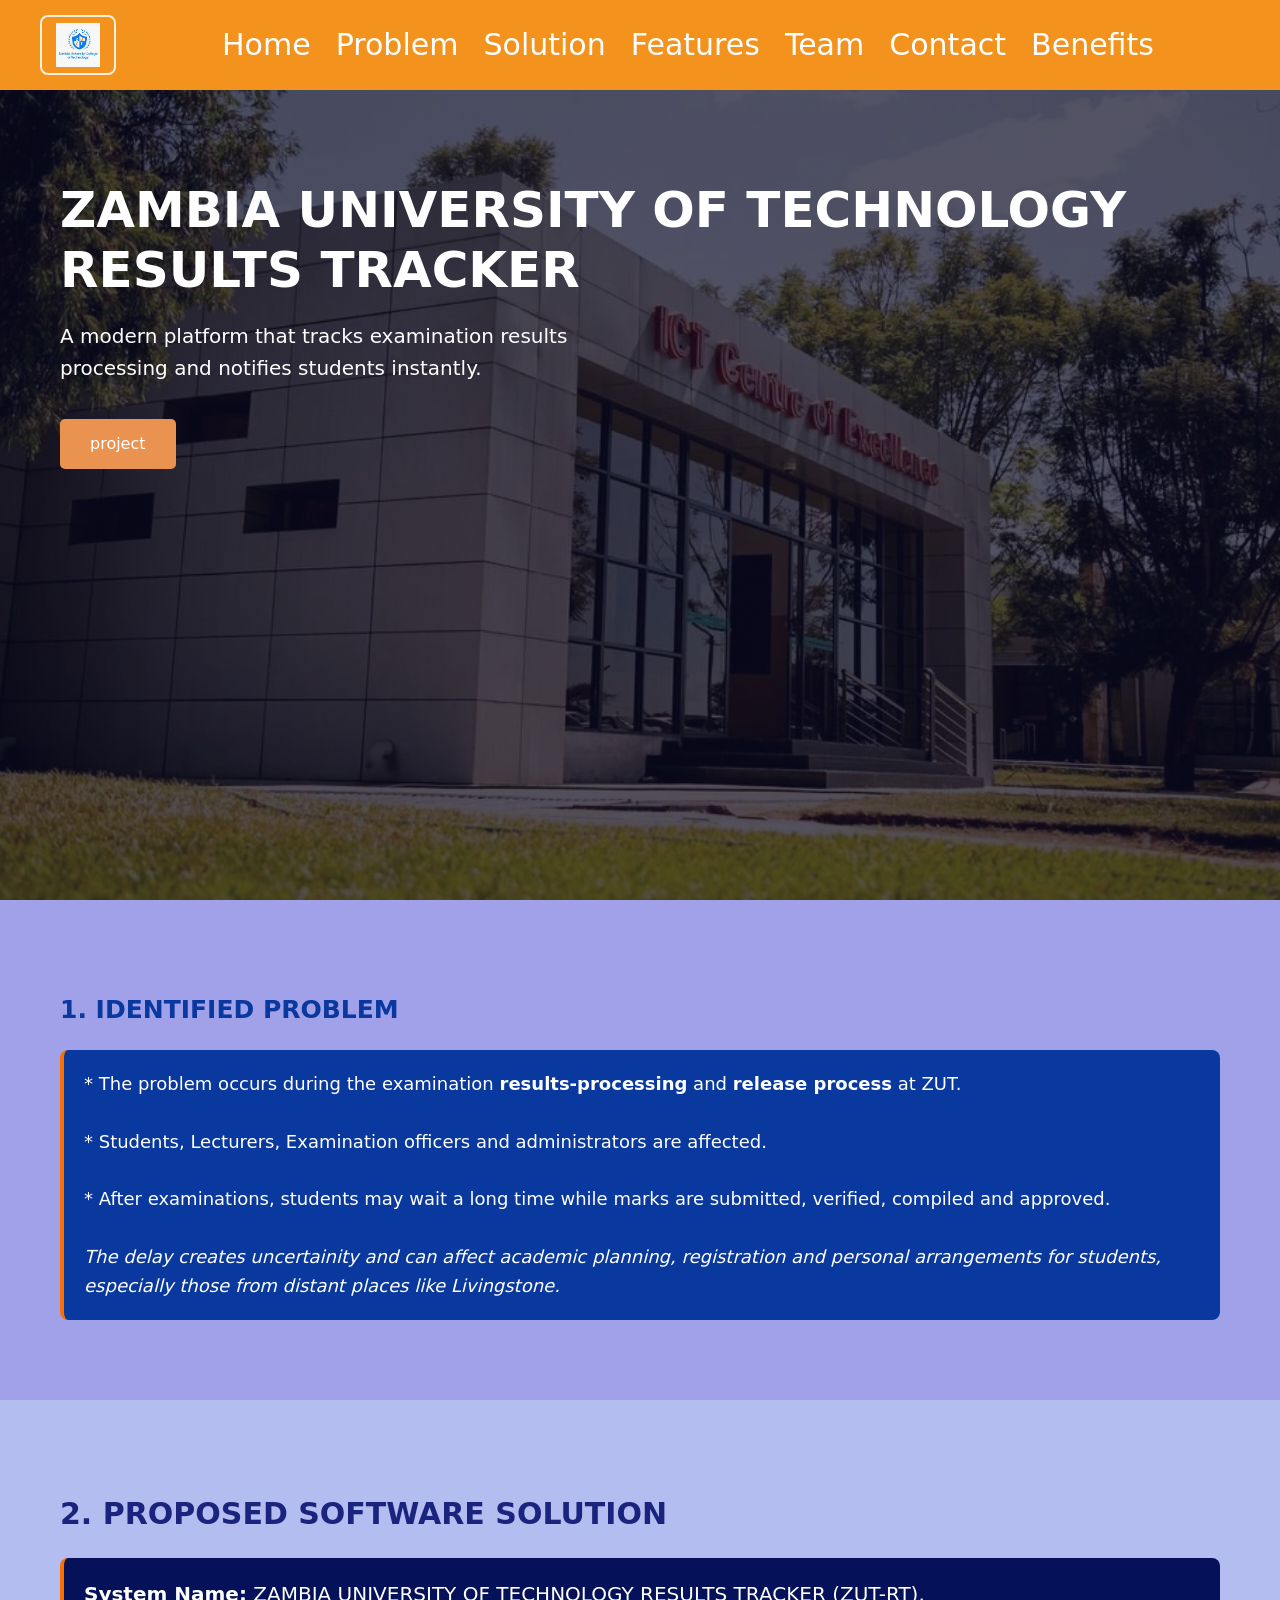
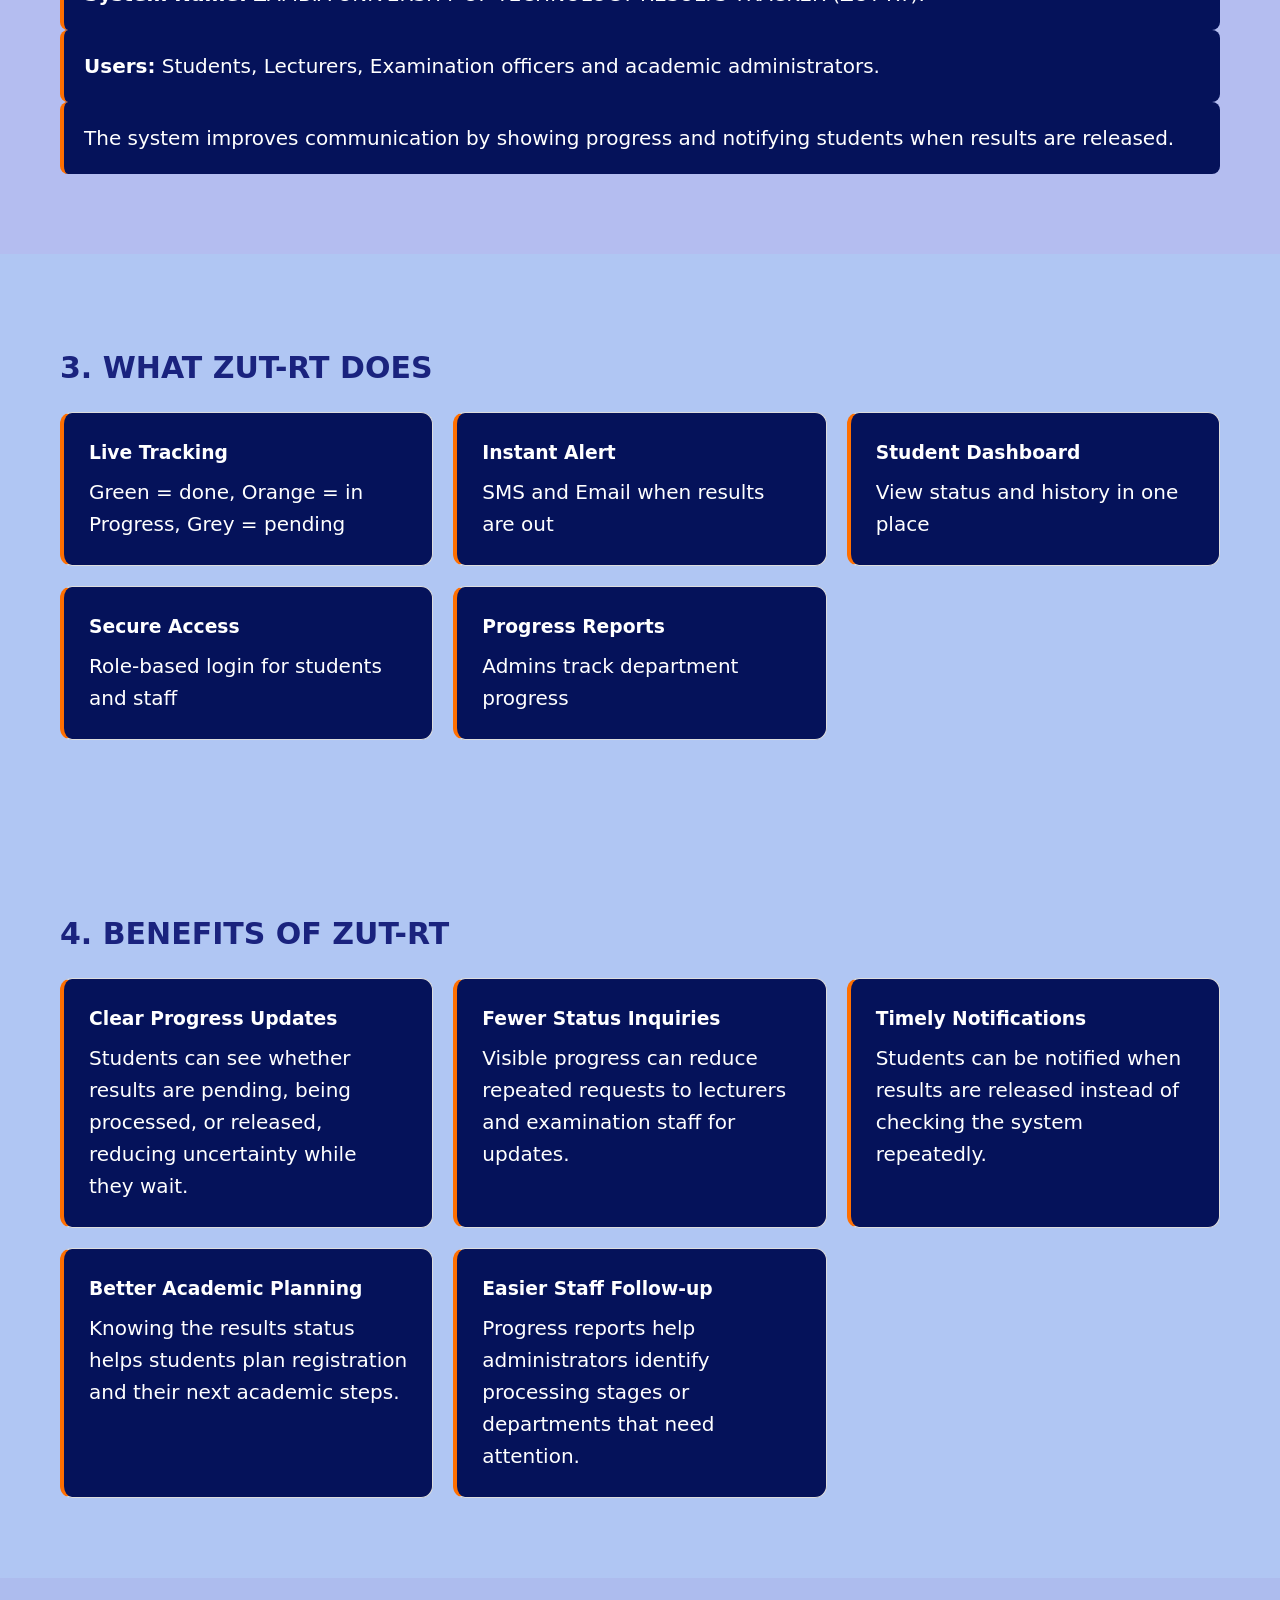
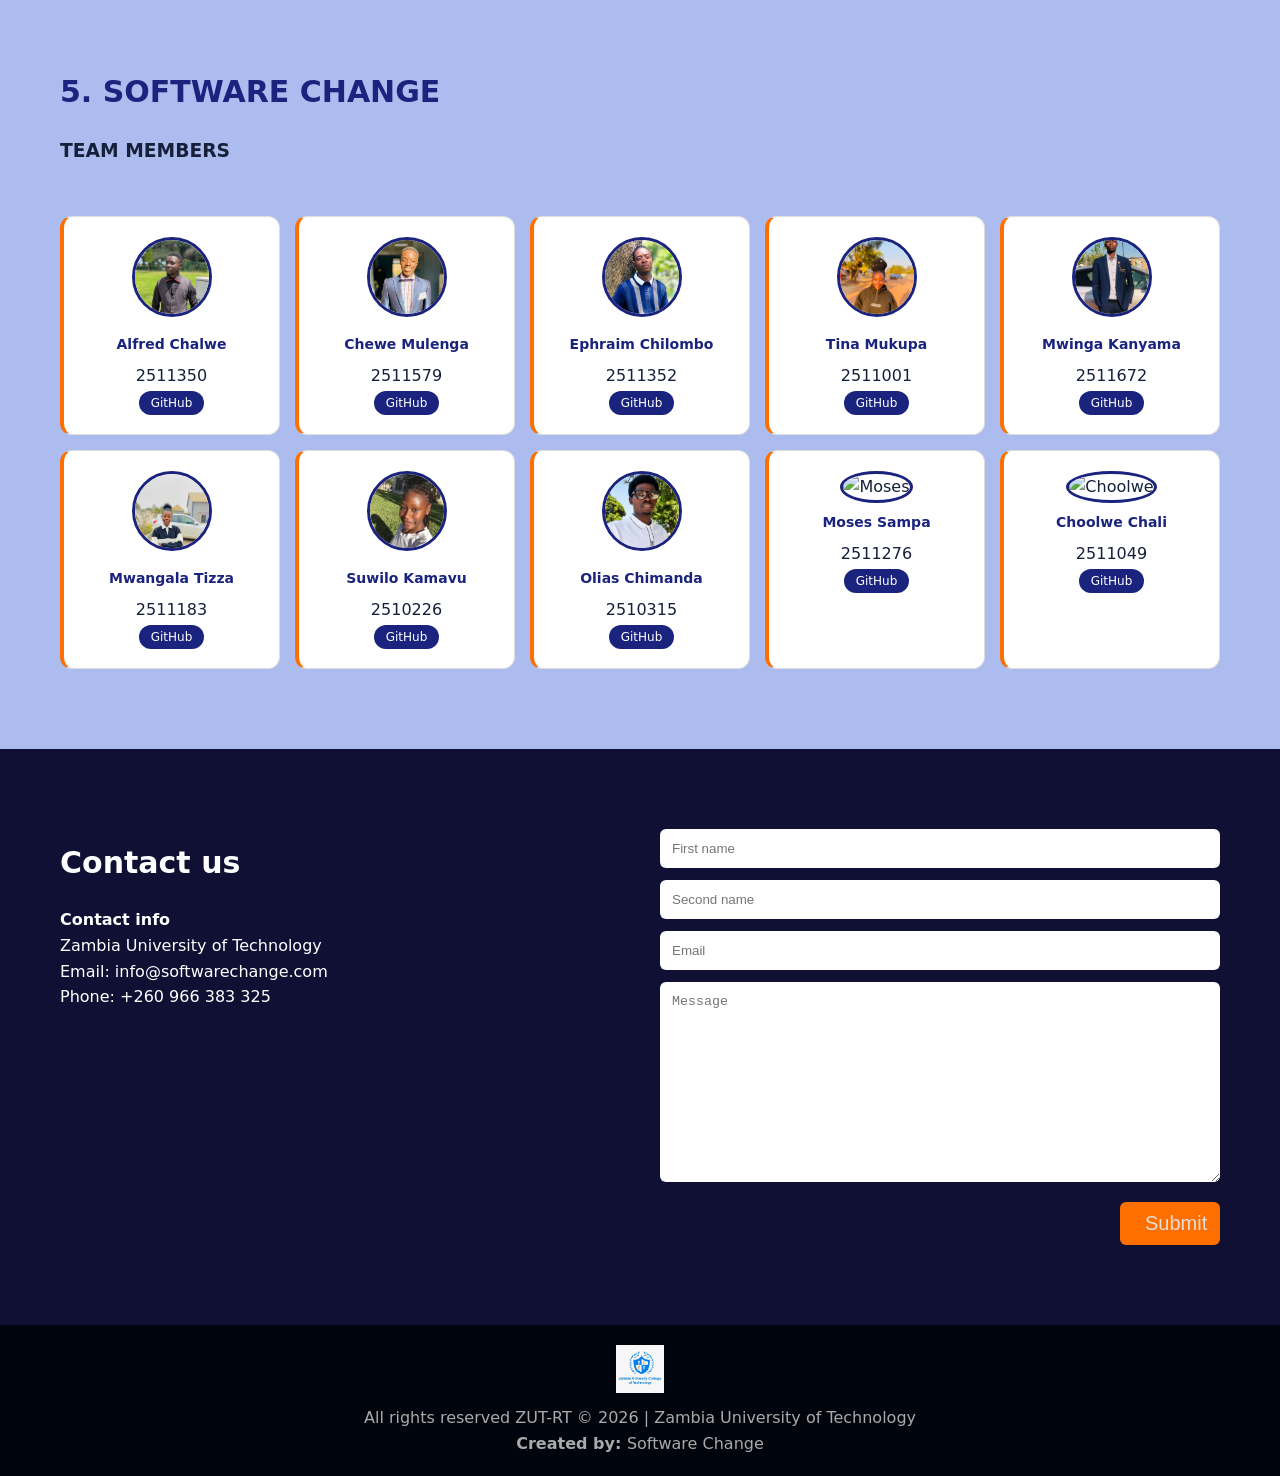
==== index.html @ f4c97a42 "Merge pull request #2 from cmulenga107-lgtm/main image issues" ====
<!DOCTYPE html>
<html lang="en">
<head>
  <meta charset="UTF-8">
  <meta name="viewport" content="width=device-width, initial-scale=1.0">
  <title>ZUT-RT ZAMBIA UNIVERSITY OF TECHNOLOGY</title>
  <link rel="stylesheet" href="style.css">
</head>
<body>

<nav>
  <div class="logo"><img src="images/logo.jpg" alt="Zambia University of Technology"></div>
  <div class="links">
    <a href="#home">Home</a>
    <a href="#problem">Problem</a>
    <a href="#solution">Solution</a>
    <a href="#features">Features</a>
    <a href="#team">Team</a>
    <a href="#contact">Contact</a>
    <a href="#benefits">Benefits</a>
  </div>
  <div></div>
</nav>

<!-- HEROZUT-RT 01 - Background picture -->
<section id="home">
  <div class="hero-content">
    <h1>ZAMBIA UNIVERSITY OF TECHNOLOGY<br>RESULTS TRACKER</h1>
    <p>A modern platform that tracks examination results processing and notifies students instantly.</p>
    <a href="#problem" class="enter-btn">project</a>
  </div>
</section>

<!-- PROBLEM IDENTIFIED -->
<section id="problem">
  <h2>1. IDENTIFIED PROBLEM</h2>
  <p>
    * The problem occurs during the examination <strong>results-processing</strong> and <strong>release process</strong> at ZUT.<br><br>
    * Students, Lecturers, Examination officers and administrators are affected.<br><br>
    * After examinations, students may wait a long time while marks are submitted, verified, compiled and approved.<br><br>
    <em>The delay creates uncertainity and can affect academic planning, registration and personal arrangements for students,
      especially those from distant places like Livingstone.</em>
  </p>
</section>

<!-- SOLUTION taken by MR EC -->
<section id="solution">
  <h2>2. PROPOSED SOFTWARE SOLUTION</h2>
  <p><strong>System Name:</strong> ZAMBIA UNIVERSITY OF TECHNOLOGY RESULTS TRACKER (ZUT-RT).</p>
  <p><strong>Users:</strong> Students, Lecturers, Examination officers and academic administrators.</p>
  <p>The system improves communication by showing progress and notifying students when results are released.</p>
</section>

<!-- FEATURES -->
<section id="features">
  <h2>3. WHAT ZUT-RT DOES</h2>
  <div class="features-grid">
    <div>
      <h3>Live Tracking</h3>
      <p>Green = done, Orange = in Progress, Grey = pending</p>
    </div>
    <div>
      <h3>Instant Alert</h3>
      <p>SMS and Email when results are out</p>
    </div>
    <div>
      <h3>Student Dashboard</h3>
      <p>View status and history in one place</p>
    </div>
    <div>
      <h3>Secure Access</h3>
      <p>Role-based login for students and staff</p>
    </div>
    <div>
      <h3>Progress Reports</h3>
      <p>Admins track department progress</p>
    </div>
  </div>
</section>

<!-- BENEFITS -->
<section id="benefits">
  <h2>4. BENEFITS OF ZUT-RT</h2>
  <div class="features-grid">
    <div>
      <h3>Clear Progress Updates</h3>
      <p>Students can see whether results are pending, being processed, or released, reducing uncertainty while they wait.</p>
    </div>
    <div>
      <h3>Fewer Status Inquiries</h3>
      <p>Visible progress can reduce repeated requests to lecturers and examination staff for updates.</p>
    </div>
    <div>
      <h3>Timely Notifications</h3>
      <p>Students can be notified when results are released instead of checking the system repeatedly.</p>
    </div>
    <div>
      <h3>Better Academic Planning</h3>
      <p>Knowing the results status helps students plan registration and their next academic steps.</p>
    </div>
    <div>
      <h3>Easier Staff Follow-up</h3>
      <p>Progress reports help administrators identify processing stages or departments that need attention.</p>
    </div>
  </div>
</section>

<!-- TEAM - 10 Members with photos + GitHub (SOFTWARE CHANGE Members)-->
<section id="team">
  <h2>5. SOFTWARE CHANGE</h2>
  <h3>TEAM MEMBERS</h3>
  <div class="team-grid">
    <div><img src="images/Engineer.jpg" alt="Alfred"><h3>Alfred Chalwe</h3><p>2511350</p><a href="https://github.com/" target="_blank">GitHub</a></div>
    <div><img src="images/chewe.jpeg" alt="Chewe"><h3>Chewe Mulenga</h3><p>2511579</p><a href="https://github.com/" target="_blank">GitHub</a></div>
    <div><img src="images/Ephraim.jpg" alt="Ephraim"><h3>Ephraim Chilombo</h3><p>2511352</p><a href="https://github.com/Ephraim123636" target="_blank">GitHub</a></div>
    <div><img src="images/tina.jpeg" alt="Tina"><h3>Tina Mukupa</h3><p>2511001</p><a href="https://github.com/" target="_blank">GitHub</a></div>
    <div><img src="images/kelvin.jpeg" alt="Mwinga"><h3>Mwinga Kanyama</h3><p>2511672</p><a href="https://github.com/" target="_blank">GitHub</a></div>
    <div><img src="images/mangala.jpeg" alt="Mwangala"><h3>Mwangala Tizza</h3><p>2511183</p><a href="https://github.com/" target="_blank">GitHub</a></div>
    <div><img src="images/suwilo.jpeg" alt="Suwilo"><h3>Suwilo Kamavu</h3><p>2510226</p><a href="https://github.com/" target="_blank">GitHub</a></div>
    <div><img src="images/olias.jpeg" alt="Olias"><h3>Olias Chimanda</h3><p>2510315</p><a href="https://github.com/" target="_blank">GitHub</a></div>
    <div><img src="images/moses.jpg" alt="Moses"><h3>Moses Sampa</h3><p>2511276</p><a href="https://github.com/" target="_blank">GitHub</a></div>
    <div><img src="images/choolwe.jpg" alt="Choolwe"><h3>Choolwe Chali</h3><p>2511049</p><a href="https://github.com/" target="_blank">GitHub</a></div>
  </div>
</section>

<!-- CONTACT SECTION - as per your drawing -->
<section id="contact">
  <div class="contact-left">
    <h2>Contact us</h2>
    <p><strong>Contact info</strong><br>Zambia University of Technology<br>Email: info@softwarechange.com<br>Phone: +260 966 383 325</p>
  </div>
  <div class="contact-right">
    <form>
      <input type="text" placeholder="First name">
      <input type="text" placeholder="Second name">
      <input type="email" placeholder="Email">
      <textarea placeholder="Message"></textarea>
      <button type="submit">Submit</button>
    </form>
  </div>
</section>
<footer>
  <img class="footer-logo" src="images/logo.jpg" alt="Zambia University of Technology">
  <p>All rights reserved ZUT-RT © 2026 | Zambia University of Technology</p>
  <p><strong>Created by: </strong>Software Change</p>
</footer>
</body>
</html>
---- style.css ----
* { margin:0; 
    padding:0; 
    box-sizing:border-box; 
}
body { 
    font-family: Segoe UI, Arial, sans-serif;

}
section { 
    width:100%; 
    display:block; 
    padding:80px 60px; 
}
html { 
    scroll-behavior:smooth; 
}

nav {
  position:fixed; 
  top:0;
  left:0; 
  width:100%;
  background:rgb(243, 147, 29);
  color:white;
  display:flex; 
  justify-content:space-between; 
  align-items:center;
  padding:15px 40px; 
  z-index:1000;
}
nav:hover { 
    background:rgb(233, 132, 8); 
    color:rgb(252, 234, 234);
}
.logo {
    display:flex;
    align-items:center;
}
.logo img {
    display:block;
    width:auto;
    height:44px;
    max-width:160px;
    object-fit:contain;
}
.links a { 
    color:white; 
    text-decoration:none; 
    margin-left:20px; 
    font-size:30px; 
}

.links a:hover { 
    color:rgb(119, 0, 255);
     transform:translateY(-5px);
     box-shadow:5px 6px 24px white;
 }

/* HERO with background */
#home {
  background: linear-gradient(rgba(10,10,35,0.7), rgba(10,10,35,0.7)), url('hero.webp');
  background-size:cover; 
  background-position:center;
  color:rgb(255, 254, 254); 
  min-height:100vh;
   padding-top:180px;
}

.hero-content h1 { 
    font-size:50px; 
    line-height:1.2; 
}
.hero-content p { 
    margin:20px 0;
     max-width:600px; 
     font-size:20px; }
.enter-btn {
  display:inline-block; 
  background:#ff6f00; 
  color:white;
  padding:12px 30px; 
  border-radius:5px; 
  text-decoration:none; 
  margin-top:15px;
    transition:background-color .2s ease, transform .2s ease, box-shadow .2s ease;
    cursor:pointer;
}
.enter-btn:hover {
    background:#051ad6;
    transform:translateY(-2px);
    box-shadow:10px 6px 14px rgba(245, 242, 242, 0.25);
}
.enter-btn:focus-visible {
    background:#e65f00;
    transform:translateY(-2px);
    box-shadow:0 6px 14px rgba(0,0,0,.25);
}

#problem { 
    background:rgb(161, 161, 233);
 }
 h5 { color:#ff6f00; 
    letter-spacing:2px; 
}
h2 {
     color:#1a237e; 
     font-size:30px; 
     margin:10px 0 20px 0;
 }
#problem p { 
    background:#09389e; 
    border-left:4px solid #ff6f00;
     padding:20px; 
     border-radius:8px;
     color:white;
     font-size:30px;
 }
#problem p:hover { 
    background:#3004f3; 
    color:white;
 }

#solution {
     background:#b4bdf0;
 }
#solution:hover { 
    background:#a1a8f3; 
    color:rgb(10, 0, 0);
 }
 #solution p { 
    background:#05125a; 
    border-left:4px solid #ff6f00; 
    padding:20px; 
    border-radius:8px; 
    color:white;
     font-size:20px;
 }
#features { 
    background:rgb(176, 198, 243); 
}
#benefits {
    background:rgb(176, 198, 243);
    
}
.features-grid { 
    display:grid; 
    grid-template-columns:repeat(3,1fr); 
    gap:20px; 
    margin-top:20px;
    
 }
.features-grid div { 
    background:#05125a; 
    border:1px solid #ddd; 
    padding:25px; 
    border-radius:12px;
      border-left:4px solid #ff6f00;
}
.features-grid h3 {
     color:white;
      margin-bottom:8px;
 }
.features-grid div p{
    color: white;
    font-size:20px;
}
.features-grid div:hover { 
    background:#1a237e; 
    color:white;
 }
#team { 
    background:#adbcee; 
}
.team-grid { 
    display:grid;
     grid-template-columns:repeat(5,1fr); 
     gap:15px; 
     margin-top:50px; 
     
}
.team-grid div { 
    background:white; 
    padding:20px; 
    border-radius:12px; 
    text-align:center; 
    border:1px solid #ddd;
      border-left:4px solid #ff6f00;
 }
.team-grid img { 
    width:80px; 
    height:80px;
     border-radius:50%; 
     object-fit:cover; 
     border:3px solid #1a237e; 
}
.team-grid h3 { 
    font-size:14px; 
    margin:8px 0; 
    color:#1a237e;
 }
.team-grid a { 
    background:#1a237e; 
    color:white; 
    padding:5px 12px; 
    border-radius:20px; 
    text-decoration:none; 
    font-size:12px; 
}
.team-grid div:hover { 
    background:#bd5b10; 
    color:rgb(10, 1, 48);
    scroll-behavior: smooth;
}
.team-grid img:hover { 
    transform:scale(1.1); 
    transition:transform .3s ease; 
}

/* CONTACT - First name Second name Email Message Send */
#contact { 
    background:#101035; 
    color:white; 
    display:grid; 
    grid-template-columns:1fr 1fr; 
    gap:40px; 
}
#contact:hover { 
    background:#02072c; 
    color:white; 
}
#contact h2 { 
    color:white; 
}
.contact-right input, .contact-right textarea {
  width:100%; 
  padding:12px; 
  margin-bottom:12px; 
  border-radius:6px; 
  border:none;
}
.contact-right input:hover { 
    background:#b1b5f0; 
    color:white; 
}
.contact-right textarea {
     height:200px; 
}
.contact-right textarea:hover { 
    background:#b1b5f0; 
    color:white; 
}
.contact-right button {
     background:#ff6f00; 
     color:rgb(228, 223, 218); 
     padding:10px 25px; 
     border:none; 
     border-radius:6px; 
     cursor:pointer; 
     width:100px; 
     float:right; 
     font-size:20px;
}
.contact-right button:hover { 
    background:#0c2de9; 
    color:white; 
}

footer { 
    background:#00040c; 
    color:#aaa; 
    text-align:center; 
    padding:20px; }
footer .footer-logo {
    display:block;
    width:48px;
    height:48px;
    object-fit:contain;
    margin:0 auto 12px;
}

@media(max-width:768px){
  section {
     padding:60px 20px; 
    }
  .features-grid, .team-grid, #contact { 
    grid-template-columns:1fr;
 }
  nav { 
        flex-direction:column;
        align-items:flex-start;
        gap:8px;
        padding:12px 20px;
    }
    .links {
        display:flex;
        flex-wrap:wrap;
        gap:8px 16px;
    }
    .links a {
        margin-left:0;
    }
    .hero-content h1 {
        font-size:32px;
    }
}

* { margin:0; 
    padding:0; 
    box-sizing:border-box; 
}

body { 
    font-family: Segoe UI, Arial, sans-serif;

}

section { 
    width:100%; 
    display:block; 
    padding:80px 60px; 
}

html { 
    scroll-behavior:smooth; 
}

nav {
  position:fixed; 
  top:0;
  left:0; 
  width:100%;

  color:white;
  display:flex; 
  justify-content:space-between; 
  align-items:center;
  padding:15px 40px; 
  z-index:1000;
}

nav:hover { 
    color:rgb(252, 234, 234);
}

.logo {
    display:flex;
    align-items:center;
}

.logo img {
    display:block;
    width:auto;
    height:44px;
    max-width:160px;
    object-fit:contain;
}

.links a { 
    color:white; 
    text-decoration:none; 
    margin-left:20px; 
    font-size:30px; 
}

.links a:hover { 
    color:rgb(231, 225, 238);
     transform:translateY(-5px);
     box-shadow:5px 6px 24px white;
 }

/* HERO with background */
#home {
  background: linear-gradient(rgba(10,10,35,0.7), rgba(10,10,35,0.7)), url('images/hero.webp');
  background-size:cover; 
  background-position:center;
  color:rgb(255, 254, 254); 
  min-height:100vh;
   padding-top:180px;
}

.hero-content h1 { 
    font-size:50px; 
    line-height:1.2; 
}
.hero-content p { 
    margin:20px 0;
     max-width:600px; 
     font-size:20px; }
.enter-btn {
  display:inline-block; 
  background:#ea9350; 
  color:white;
  padding:12px 30px; 
  border-radius:5px; 
  text-decoration:none; 
  margin-top:15px;
    transition:background-color .2s ease, transform .2s ease, box-shadow .2s ease;
    cursor:pointer;
}
.enter-btn:hover {
    background:#e6883c;
    transform:translateY(-2px);
    box-shadow:10px 6px 14px rgba(245, 242, 242, 0.25);
}
.enter-btn:focus-visible {
    background:#e65f00;
    transform:translateY(-2px);
    box-shadow:0 6px 14px rgba(0,0,0,.25);
}

 h5 { color: #ff6f00; 
    letter-spacing:2px; 
}
h2 {
     color:#1a237e; 
     font-size:30px; 
     margin:10px 0 20px 0;
 }

 #problem { 
    background: rgb(161, 161, 233);
 }

#problem p { 
    background:#09389e; 
    border-left:4px solid #ff6f00;
     padding:20px; 
     border-radius:8px;
     color:white;
     font-size:18px;
 }

 #problem h2 {
    font-size:25px;
    color: #09389e;
 }

#solution {
     background:#b4bdf0;
 }
#solution:hover { 
    background:#a1a8f3; 
    color:rgb(10, 0, 0);
 }
 #solution p { 
    background:#05125a; 
    border-left:4px solid #ff6f00; 
    padding:20px; 
    border-radius:8px; 
    color:white;
     font-size:20px;
 }
:root {
  --blue: #1d3f9e;
  --blue-dark: #142c73;
  --ink: #16203a;
  --muted: #55617a;
  --line: #dde3ef;
  --bg: #f4f6fb;
  --card: #ffffff;
  --done: #1f9d5b;
  --progress: #e8871e;
  --pending: #8a94a6;
  --radius: 16px;
}

* { box-sizing: border-box; margin: 0; padding: 0; }
html { scroll-behavior: smooth; }

body {
  font-family: "Plus Jakarta Sans", system-ui, -apple-system, "Segoe UI", sans-serif;
  color: var(--ink);
  background: var(--bg);
  line-height: 1.6;
}

/* Navigation */
.nav {
  position: sticky;
  top: 0;
  z-index: 10;
  background: var(--blue);
  color: #fff;
}
.nav-inner {
  max-width: 1100px;
  margin: 0 auto;
  padding: 0 24px;
  display: flex;
  align-items: center;
  justify-content: space-between;
  height: 64px;
}
.logo {
  font-weight: 800;
  font-size: 1.15rem;
  letter-spacing: .02em;
  color: #fff;
  text-decoration: none;
  padding: 6px 14px;
  border: 2px solid rgba(255,255,255,.85);
  border-radius: 8px;
}
.nav ul { display: flex; gap: 6px; list-style: none; }
.nav a.link {
  color: rgba(255,255,255,.85);
  text-decoration: none;
  font-size: .95rem;
  font-weight: 500;
  padding: 8px 14px;
  border-radius: 8px;
}
.nav a.link:hover { background: rgba(255,255,255,.12); color: #fff; }
.nav a.active { background: #fff; color: var(--blue); font-weight: 600; }
a:focus-visible { outline: 3px solid #ffb95e; outline-offset: 2px; }

/* Section */
.features { max-width: 1100px; margin: 0 auto; padding: 88px 24px 104px; }
.features h2 {
  font-size: clamp(2rem, 4vw, 2.75rem);
  font-weight: 800;
  line-height: 1.15;
  letter-spacing: -.02em;
  color: var(--blue-dark);
  max-width: 16ch;
}
.features .lead {
  margin-top: 16px;
  max-width: 52ch;
  color: var(--muted);
  font-size: 1.05rem;
}

.grid {
  margin-top: 48px;
  display: grid;
  gap: 20px;
  grid-template-columns: repeat(3, 1fr);
}
.card {
  background: var(--card);
  border: 1px solid var(--line);
  border-radius: var(--radius);
  padding: 28px;
}
.icon {
  width: 44px;
  height: 44px;
  border-radius: 12px;
  background: #e8eefc;
  color: var(--blue);
  display: grid;
  place-items: center;
  margin-bottom: 18px;
}
.icon svg { width: 22px; height: 22px; }
.card h3 { font-size: 1.15rem; font-weight: 700; margin-bottom: 6px; }
.card p { color: var(--muted); font-size: .98rem; }

/* Featured card */
.card.feature-main {
  grid-column: span 2;
  background: var(--blue-dark);
  border-color: var(--blue-dark);
  color: #fff;
  display: grid;
  grid-template-columns: 1fr 1fr;
  gap: 28px;
  align-items: center;
}
.feature-main .icon { background: rgba(255,255,255,.14); color: #fff; }
.feature-main p { color: rgba(255,255,255,.78); }

.status-list { display: grid; gap: 10px; }
.status {
  display: flex;
  align-items: center;
  gap: 12px;
  background: rgba(255,255,255,.09);
  border-radius: 12px;
  padding: 12px 14px;
  font-weight: 600;
  font-size: .95rem;
}
.dot { width: 12px; height: 12px; border-radius: 50%; flex: none; }
.status small { margin-left: auto; font-weight: 500; opacity: .75; }
.done .dot { background: var(--done); box-shadow: 0 0 0 4px rgba(31,157,91,.28); }
.progress .dot { background: var(--progress); box-shadow: 0 0 0 4px rgba(232,135,30,.28); }
.pending .dot { background: var(--pending); box-shadow: 0 0 0 4px rgba(138,148,166,.28); }

/* Responsive */
@media (max-width: 900px) {
  .grid { grid-template-columns: repeat(2, 1fr); }
  .card.feature-main { grid-column: span 2; }
}
@media (max-width: 640px) {
  .nav ul { display: none; }
  .features { padding: 56px 20px 72px; }
  .grid { grid-template-columns: 1fr; }
  .card.feature-main { grid-column: auto; grid-template-columns: 1fr; }
}
#team { 
    background:#adbcee; 
}
.team-grid { 
    display:grid;
     grid-template-columns:repeat(5,1fr); 
     gap:15px; 
     margin-top:50px; 
     
}
.team-grid div { 
    background:white; 
    padding:20px; 
    border-radius:12px; 
    text-align:center; 
    border:1px solid #ddd;
      border-left:4px solid #ff6f00;
 }
.team-grid img { 
    width:80px; 
    height:80px;
     border-radius:50%; 
     object-fit:cover; 
     border:3px solid #1a237e; 
}
.team-grid h3 { 
    font-size:14px; 
    margin:8px 0; 
    color:#1a237e;
 }
.team-grid a { 
    background:#1a237e; 
    color:white; 
    padding:5px 12px; 
    border-radius:20px; 
    text-decoration:none; 
    font-size:12px; 
}
.team-grid div:hover { 
    background:#bd5b10; 
    color:rgb(10, 1, 48);
    scroll-behavior: smooth;
}
.team-grid img:hover { 
    transform:scale(1.1); 
    transition:transform .3s ease; 
}

/* CONTACT - First name Second name Email Message Send */
#contact { 
    background:#101035; 
    color:white; 
    display:grid; 
    grid-template-columns:1fr 1fr; 
    gap:40px; 
}
#contact:hover { 
    background:#02072c; 
    color:white; 
}
#contact h2 { 
    color:white; 
}
.contact-right input, .contact-right textarea {
  width:100%; 
  padding:12px; 
  margin-bottom:12px; 
  border-radius:6px; 
  border:none;
}
.contact-right input:hover { 
    background:#b1b5f0; 
    color:white; 
}
.contact-right textarea {
     height:200px; 
}
.contact-right textarea:hover { 
    background:#b1b5f0; 
    color:white; 
}
.contact-right button {
     background:#ff6f00; 
     color:rgb(228, 223, 218); 
     padding:10px 25px; 
     border:none; 
     border-radius:6px; 
     cursor:pointer; 
     width:100px; 
     float:right; 
     font-size:20px;
}
.contact-right button:hover { 
    background:#0c2de9; 
    color:white; 
}

footer { 
    background:#00040c; 
    color:#aaa; 
    text-align:center; 
    padding:20px; }
footer .footer-logo {
    display:block;
    width:48px;
    height:48px;
    object-fit:contain;
    margin:0 auto 12px;
}

@media(max-width:768px){
  section {
     padding:60px 20px; 
    }
  .features-grid, .team-grid, #contact { 
    grid-template-columns:1fr;
 }
  nav { 
        flex-direction:column;
        align-items:flex-start;
        gap:8px;
        padding:12px 20px;
    }
    .links {
        display:flex;
        flex-wrap:wrap;
        gap:8px 16px;
    }
    .links a {
        margin-left:0;
    }
    .hero-content h1 {
        font-size:32px;
    }
}
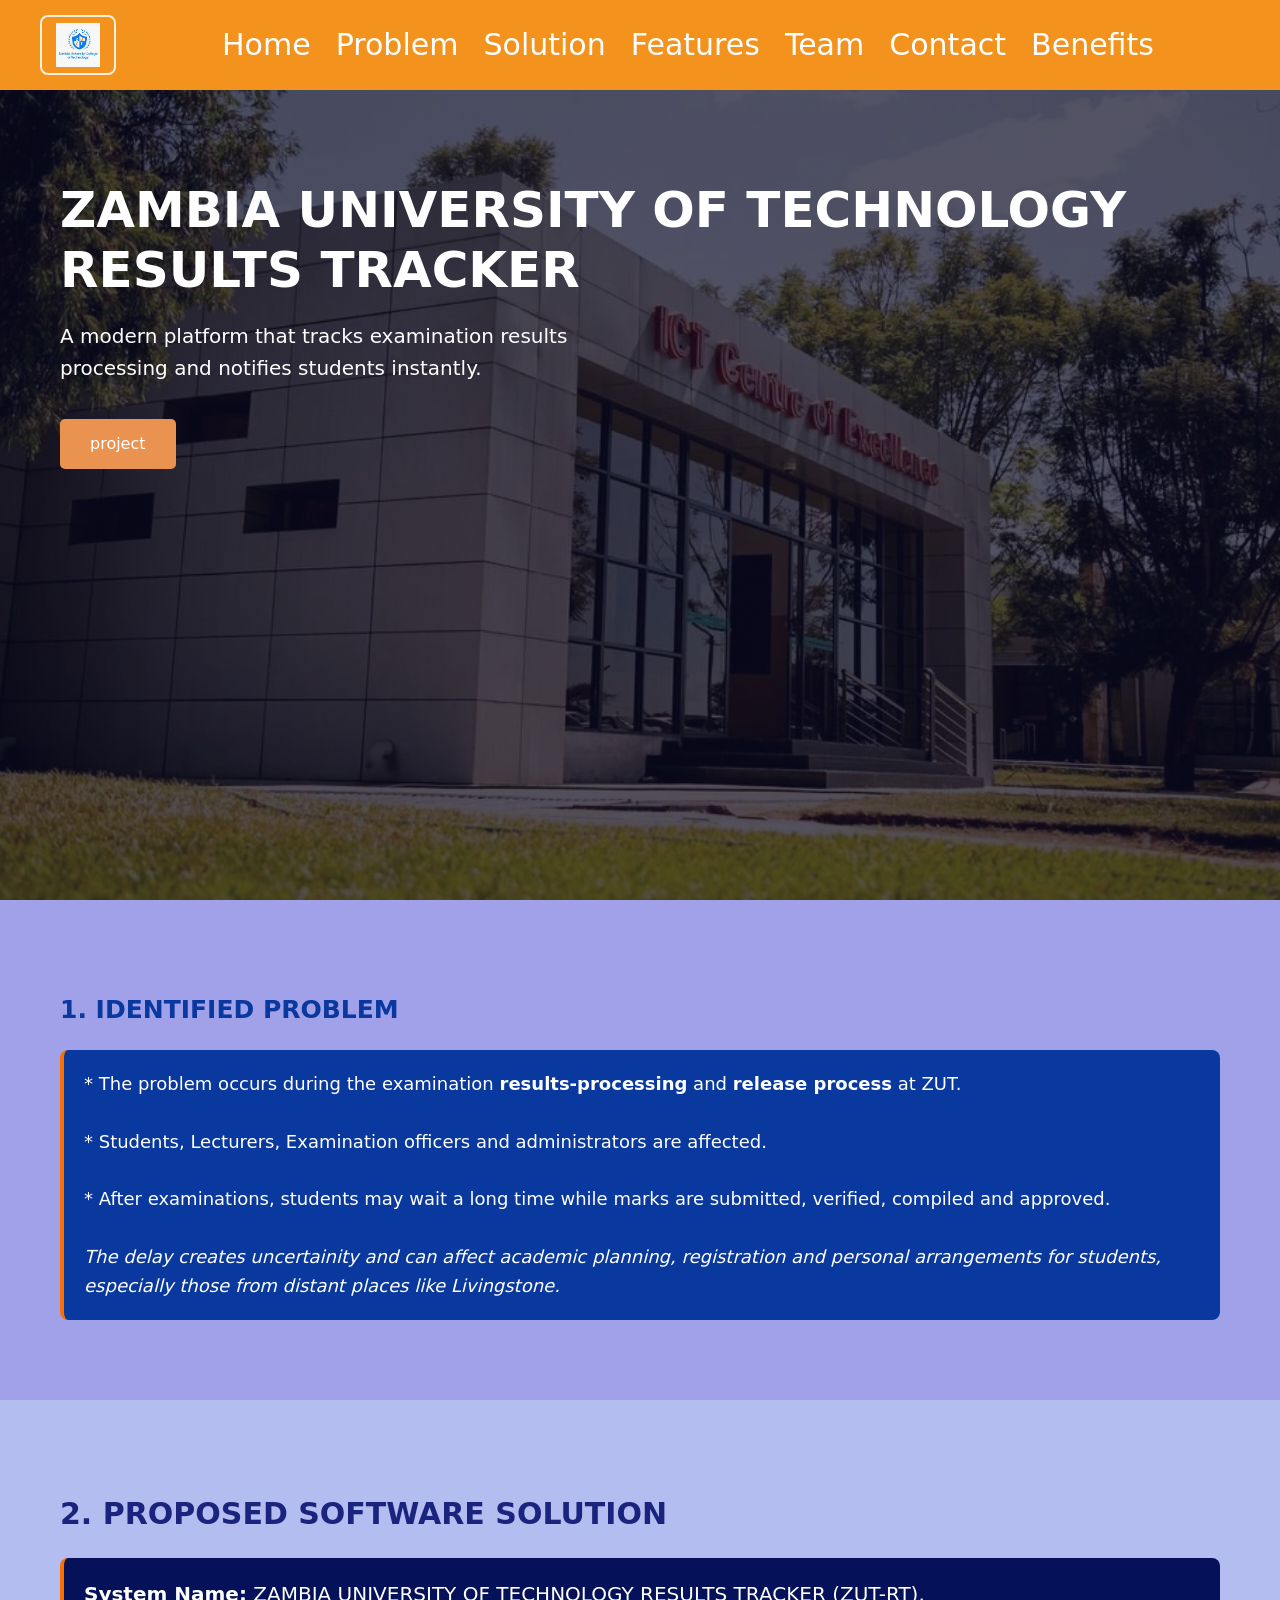
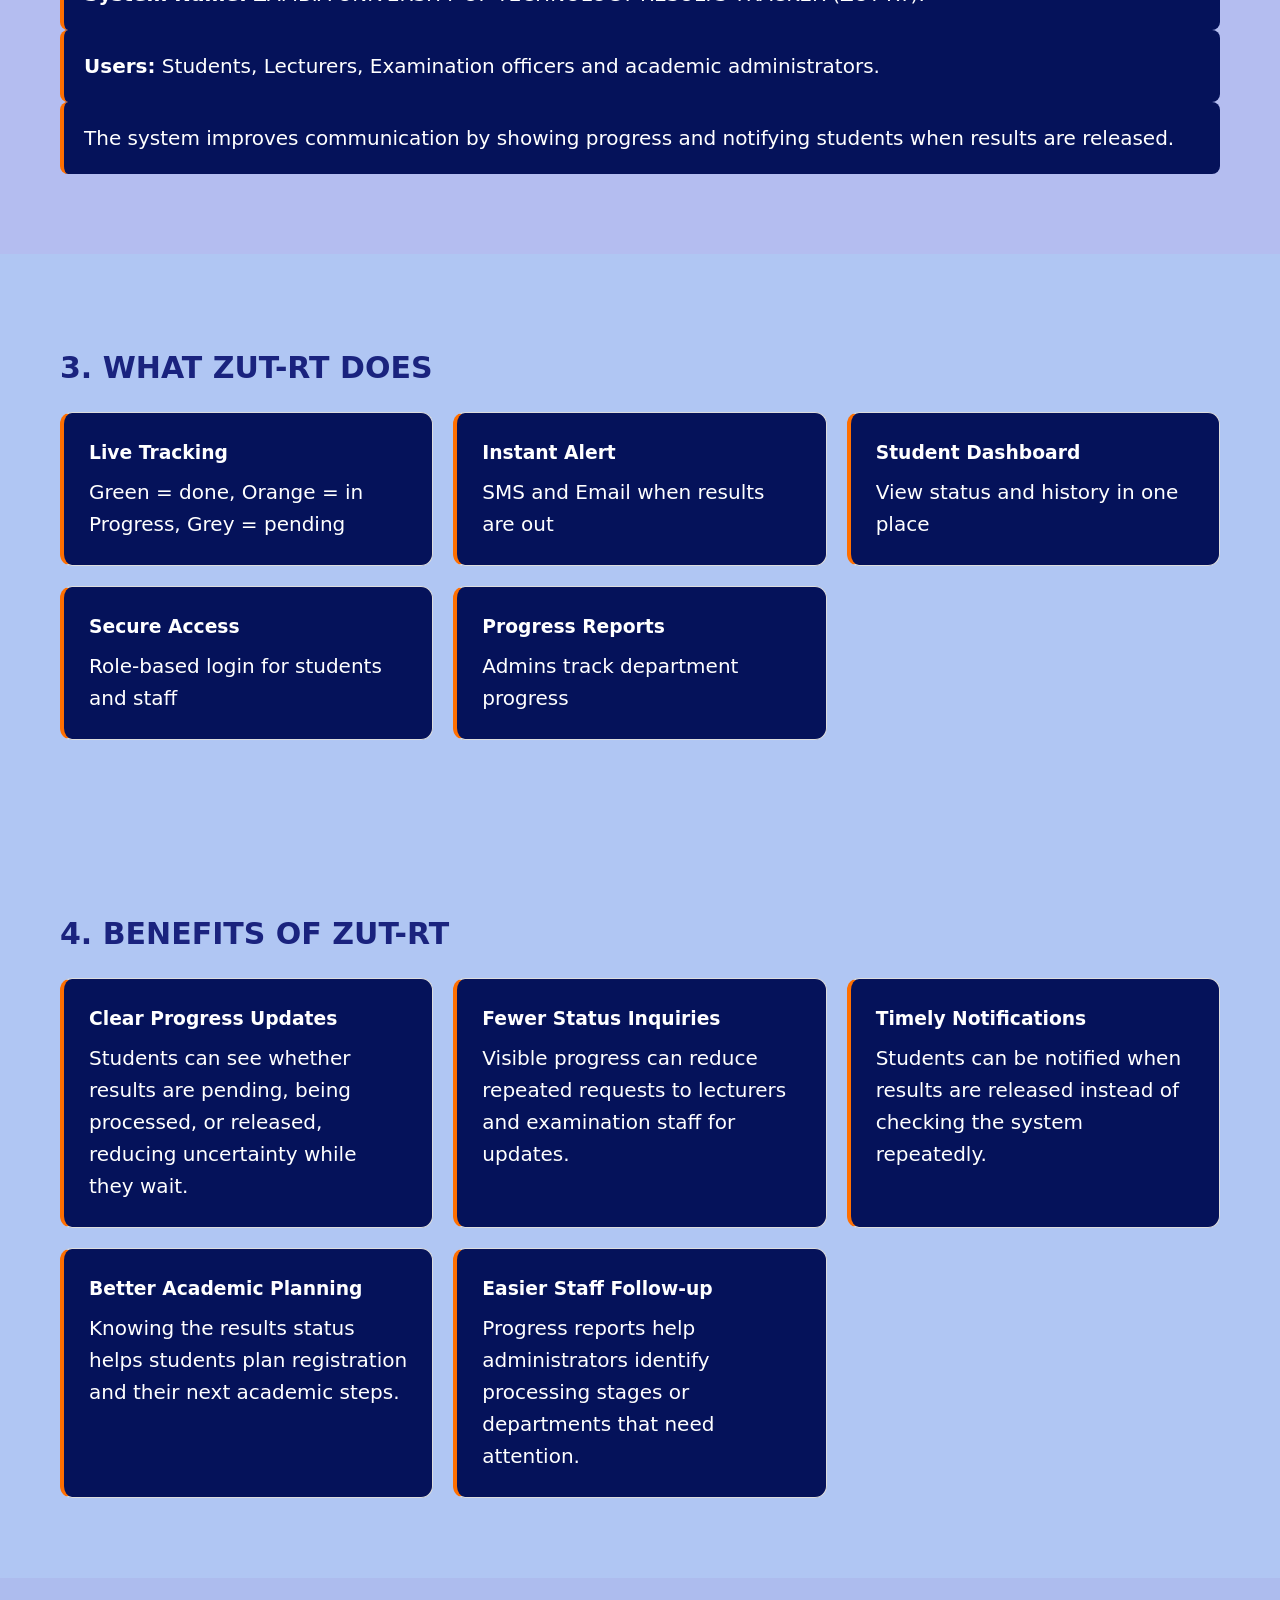
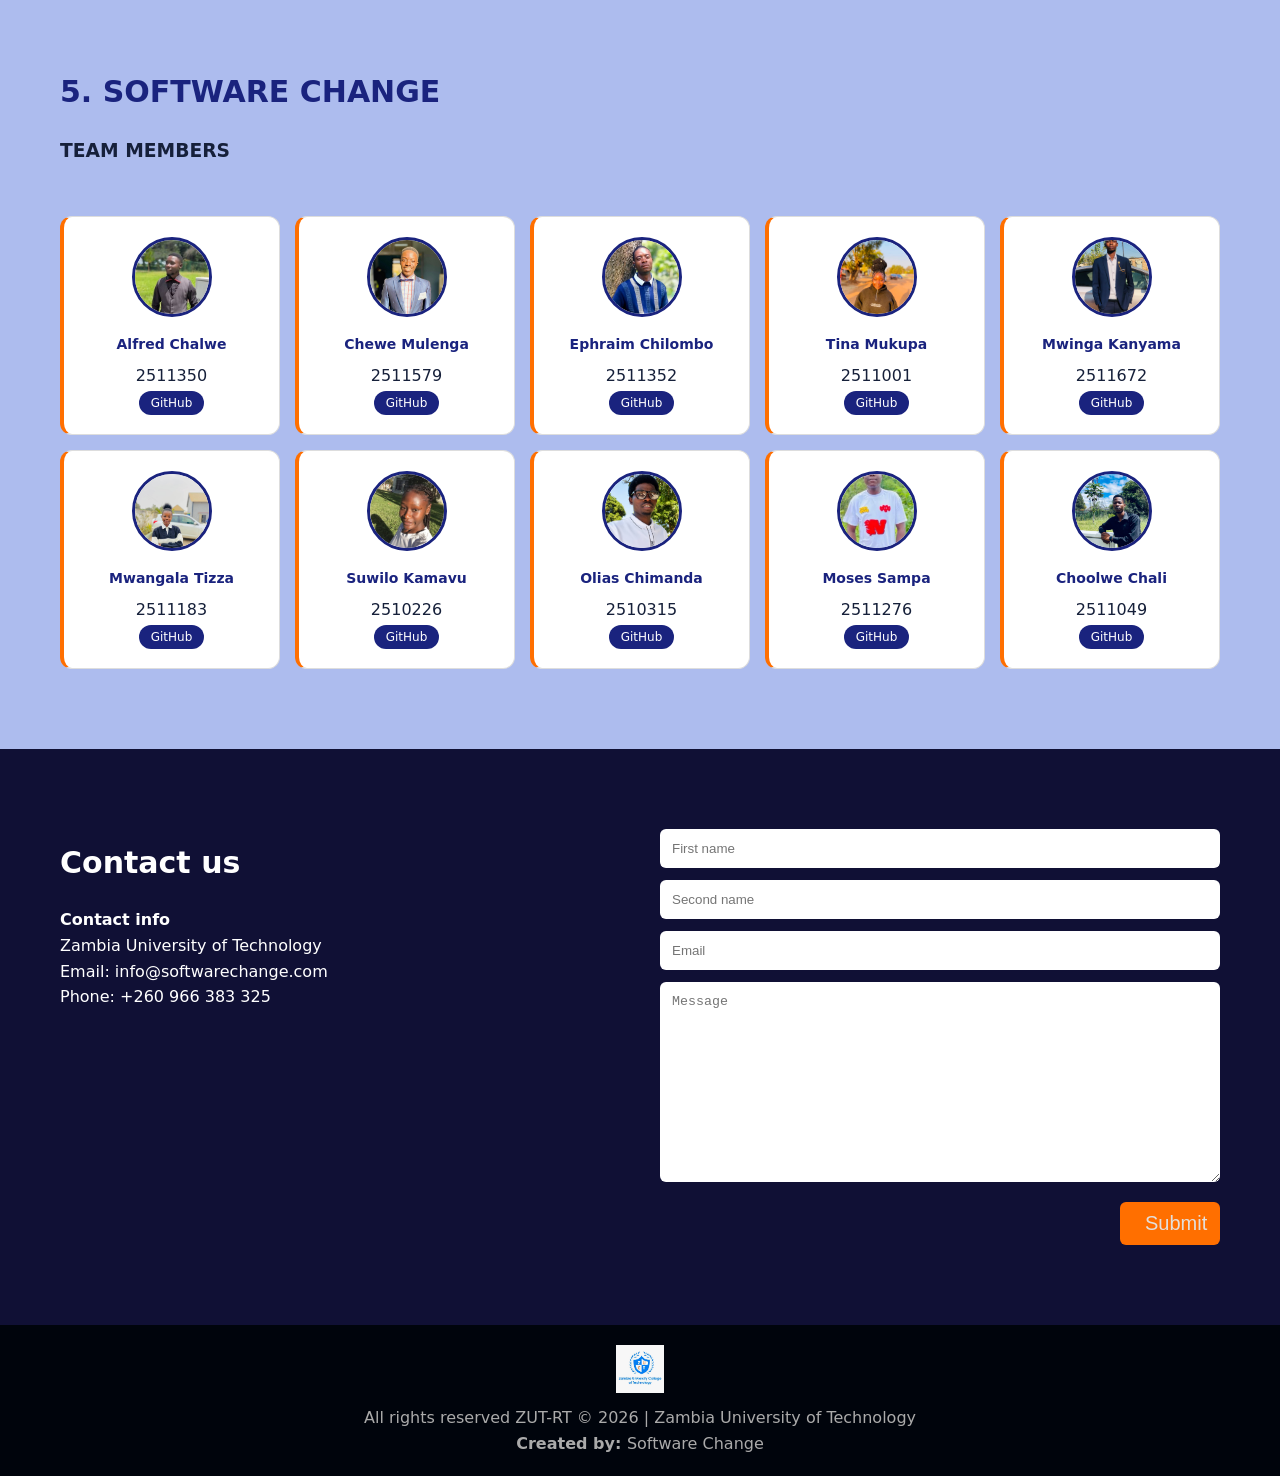
==== commit ef61c65c: "github profiles updated successfully" ====
--- a/index.html
+++ b/index.html
@@ -110,16 +110,16 @@
   <h2>5. SOFTWARE CHANGE</h2>
   <h3>TEAM MEMBERS</h3>
   <div class="team-grid">
-    <div><img src="images/Engineer.jpg" alt="Alfred"><h3>Alfred Chalwe</h3><p>2511350</p><a href="https://github.com/" target="_blank">GitHub</a></div>
-    <div><img src="images/chewe.jpeg" alt="Chewe"><h3>Chewe Mulenga</h3><p>2511579</p><a href="https://github.com/" target="_blank">GitHub</a></div>
-    <div><img src="images/Ephraim.jpg" alt="Ephraim"><h3>Ephraim Chilombo</h3><p>2511352</p><a href="https://github.com/Ephraim123636" target="_blank">GitHub</a></div>
-    <div><img src="images/tina.jpeg" alt="Tina"><h3>Tina Mukupa</h3><p>2511001</p><a href="https://github.com/" target="_blank">GitHub</a></div>
-    <div><img src="images/kelvin.jpeg" alt="Mwinga"><h3>Mwinga Kanyama</h3><p>2511672</p><a href="https://github.com/" target="_blank">GitHub</a></div>
+    <div><img src="images/Engineer.jpg" alt="Alfred"><h3>Alfred Chalwe</h3><p>2511350</p><a href="https://github.com/favoursonchalwe-crypto" target="_blank" rel="noopener noreferrer">GitHub</a></div>
+    <div><img src="images/chewe.jpeg" alt="Chewe"><h3>Chewe Mulenga</h3><p>2511579</p><a href="https://github.com/cmulenga107-lgtm" target="_blank" rel="noopener noreferrer">GitHub</a></div>
+    <div><img src="images/Ephraim.jpg" alt="Ephraim"><h3>Ephraim Chilombo</h3><p>2511352</p><a href="https://github.com/Ephraim123636" target="_blank" rel="noopener noreferrer">GitHub</a></div>
+    <div><img src="images/tina.jpeg" alt="Tina"><h3>Tina Mukupa</h3><p>2511001</p><a href="https://github.com/tinamukpa" target="_blank" rel="noopener noreferrer">GitHub</a></div>
+    <div><img src="images/kelvin.jpeg" alt="Mwinga"><h3>Mwinga Kanyama</h3><p>2511672</p><a href="https://github.com/kelvinkanyama" target="_blank" rel="noopener noreferrer">GitHub</a></div>
     <div><img src="images/mangala.jpeg" alt="Mwangala"><h3>Mwangala Tizza</h3><p>2511183</p><a href="https://github.com/" target="_blank">GitHub</a></div>
-    <div><img src="images/suwilo.jpeg" alt="Suwilo"><h3>Suwilo Kamavu</h3><p>2510226</p><a href="https://github.com/" target="_blank">GitHub</a></div>
-    <div><img src="images/olias.jpeg" alt="Olias"><h3>Olias Chimanda</h3><p>2510315</p><a href="https://github.com/" target="_blank">GitHub</a></div>
-    <div><img src="images/moses.jpg" alt="Moses"><h3>Moses Sampa</h3><p>2511276</p><a href="https://github.com/" target="_blank">GitHub</a></div>
-    <div><img src="images/choolwe.jpg" alt="Choolwe"><h3>Choolwe Chali</h3><p>2511049</p><a href="https://github.com/" target="_blank">GitHub</a></div>
+    <div><img src="images/suwilo.jpeg" alt="Suwilo"><h3>Suwilo Kamavu</h3><p>2510226</p><a href="https://github.com/suwilo67" target="_blank" rel="noopener noreferrer">GitHub</a></div>
+    <div><img src="images/olias.jpeg" alt="Olias"><h3>Olias Chimanda</h3><p>2510315</p><a href="https://github.com/oliaschimanda-commits" target="_blank" rel="noopener noreferrer">GitHub</a></div>
+    <div><img src="images/moses.jpeg" alt="Moses"><h3>Moses Sampa</h3><p>2511276</p><a href="https://github.com/sampamoses-tech" target="_blank" rel="noopener noreferrer">GitHub</a></div>
+    <div><img src="images/choolwe.jpeg" alt="Choolwe"><h3>Choolwe Chali</h3><p>2511049</p><a href="https://github.com/choolwechali2-max" target="_blank" rel="noopener noreferrer">GitHub</a></div>
   </div>
 </section>
 
@@ -146,4 +146,3 @@
 </footer>
 </body>
 </html>
-
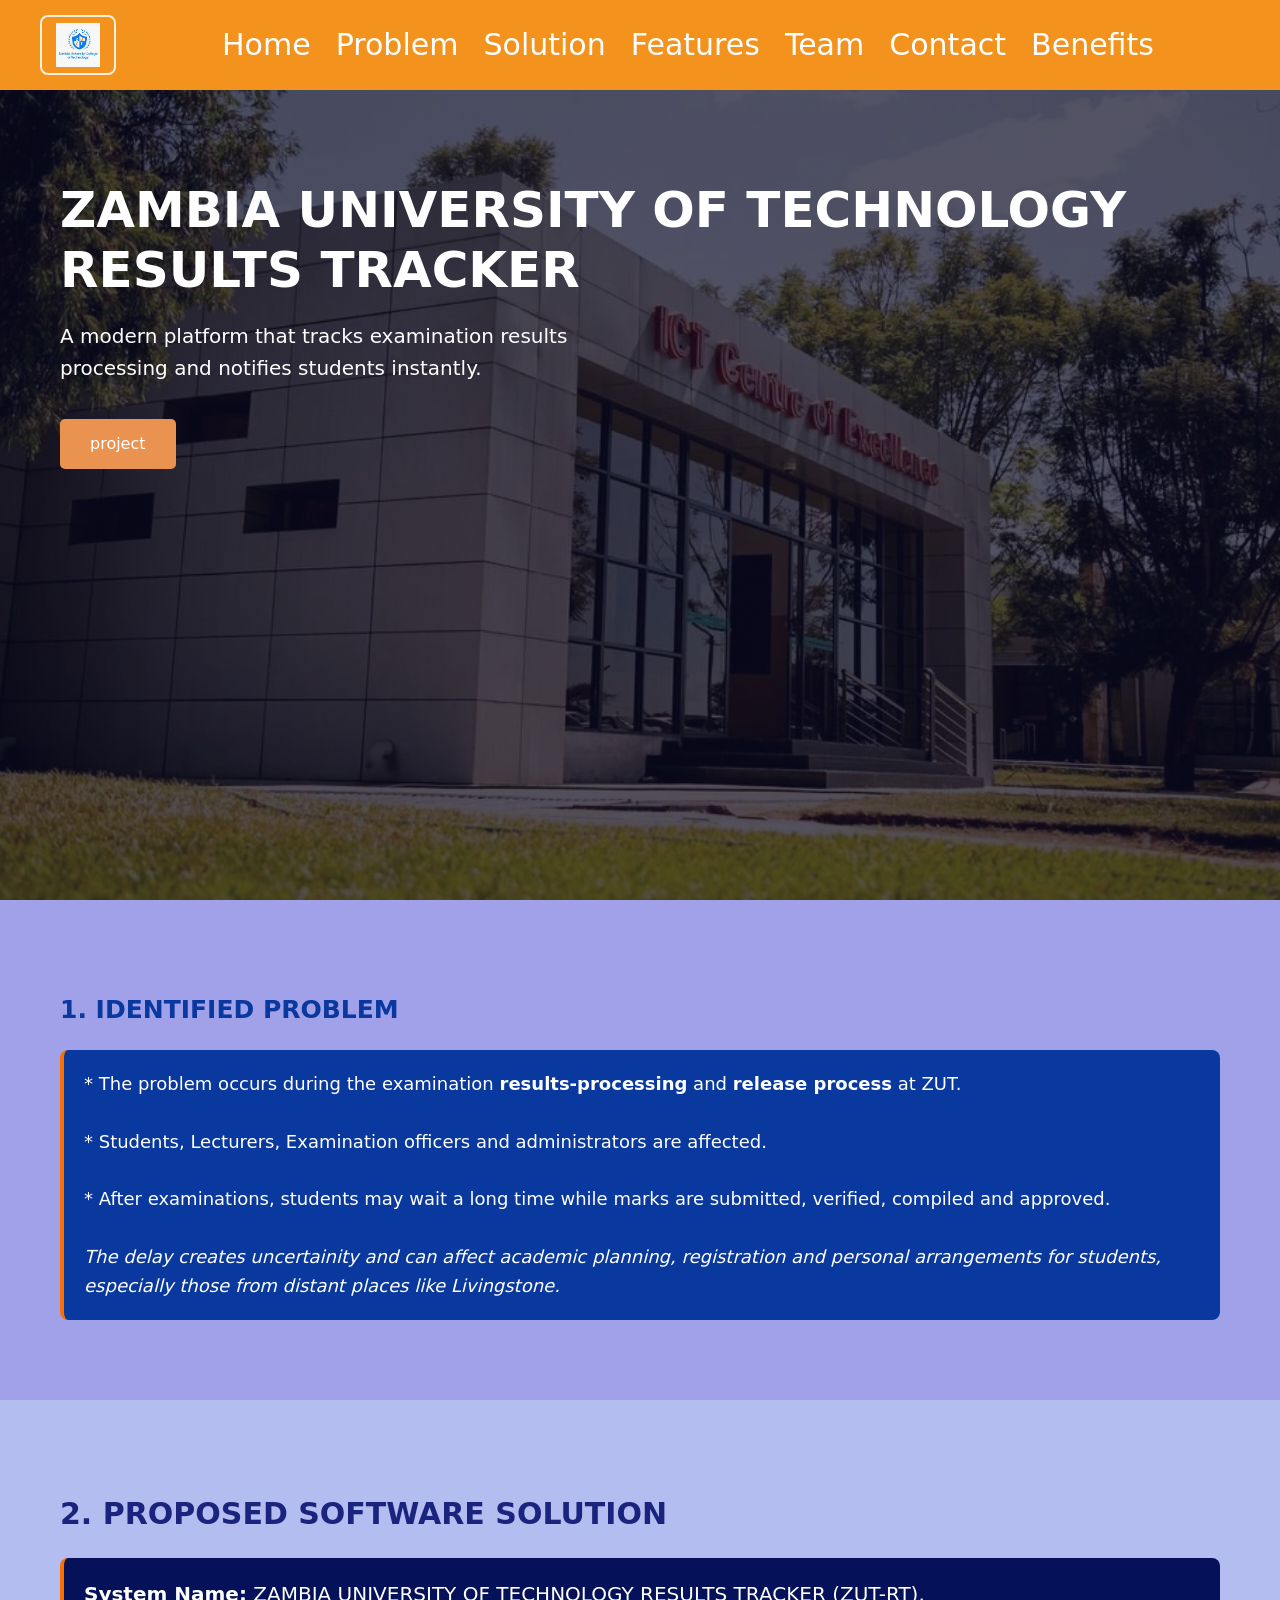
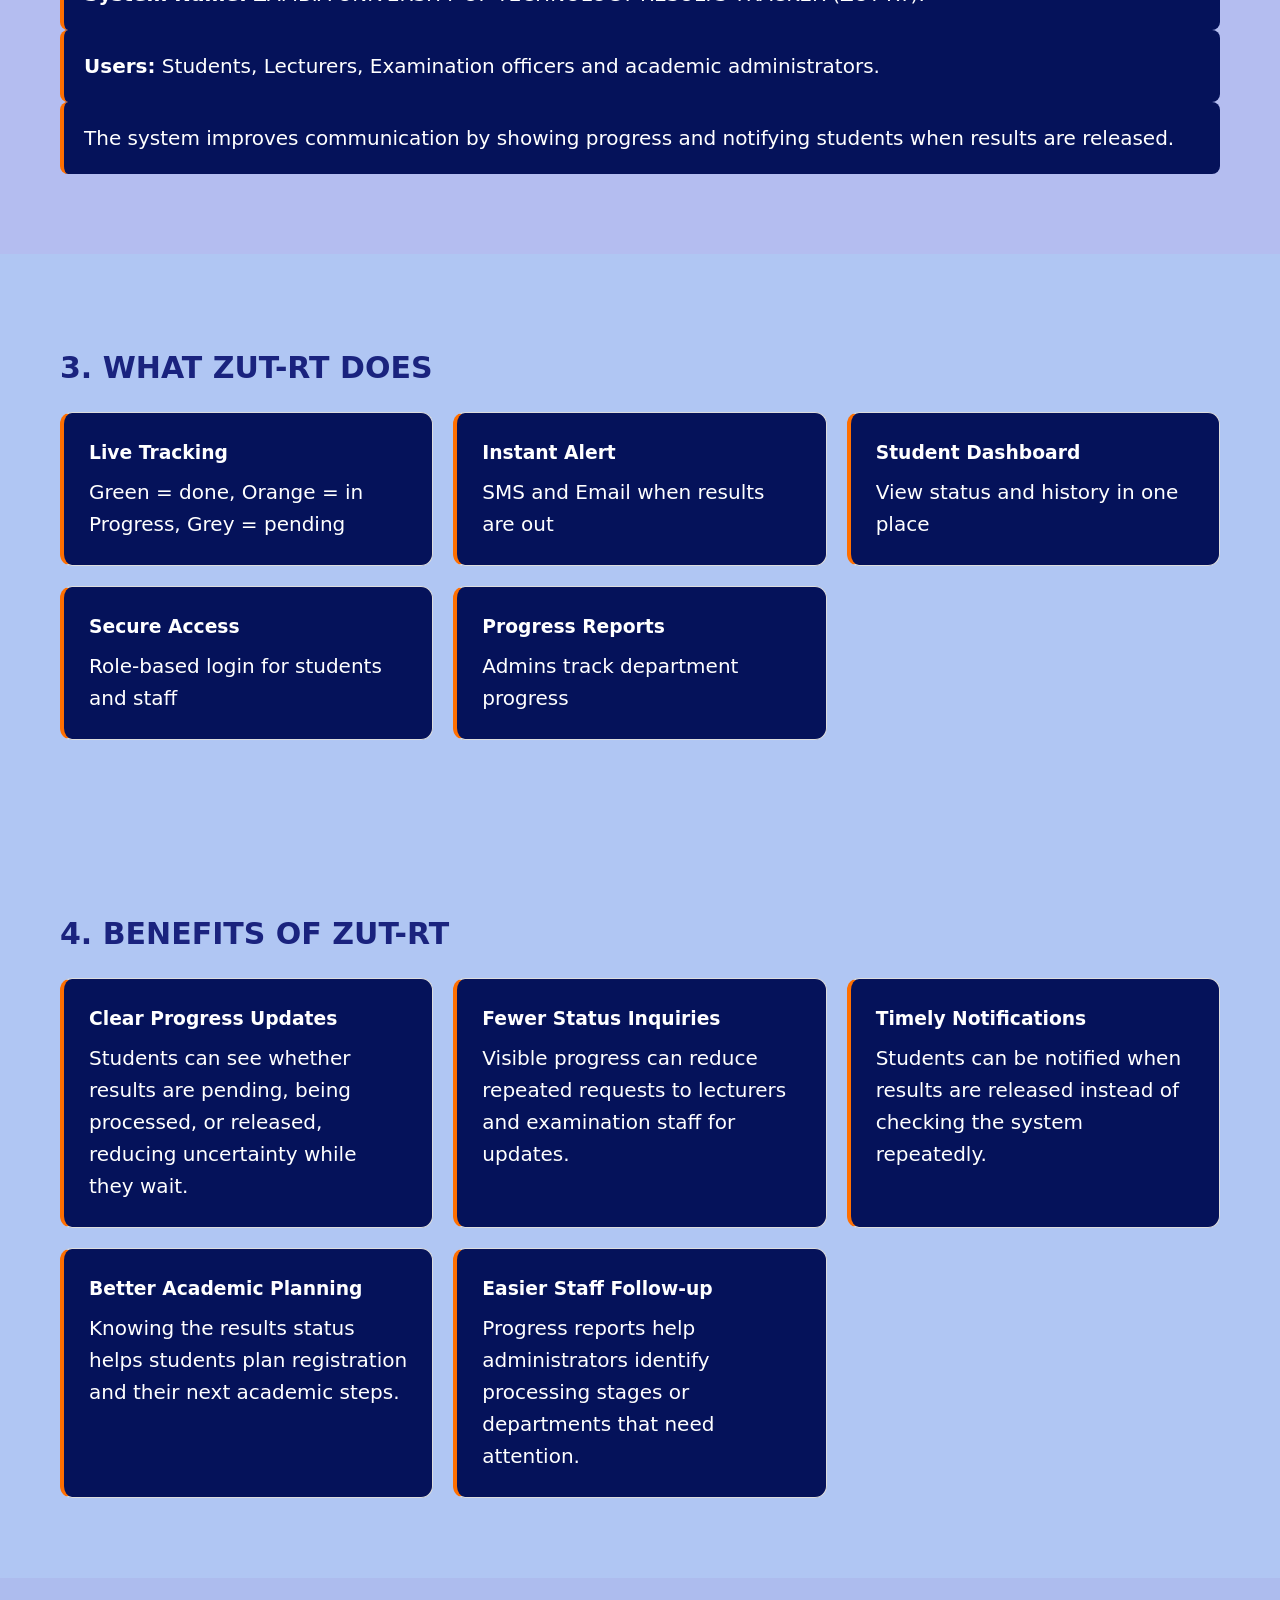
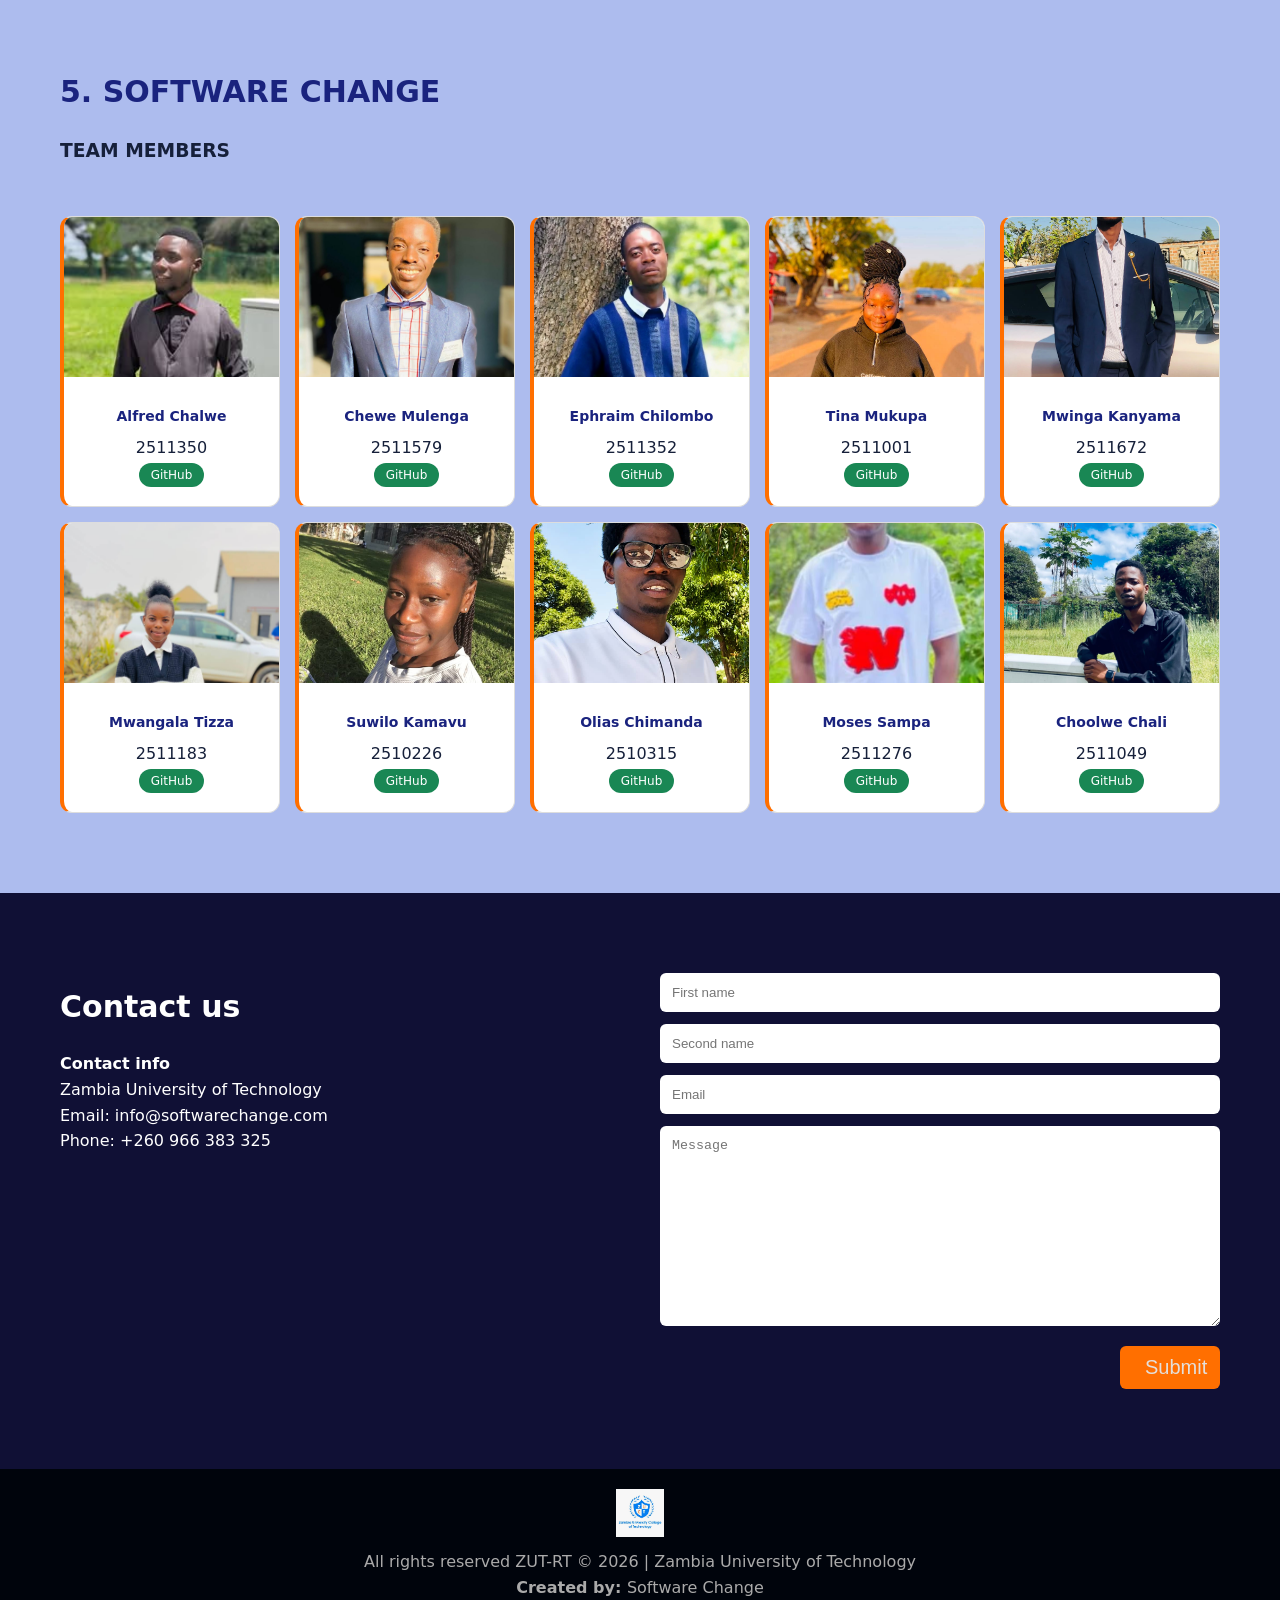
==== commit 631d558e: "Updated comments" ====
--- a/index.html
+++ b/index.html
@@ -1,3 +1,20 @@
+<!-- 
+================================================================================
+PROJECT:   ZAMBI UNIVERSITY COLLEGE OF TECHNOLOGY RESULTS TRACKER (ZUT-RT)  
+DEVELOPER:   SOFTWARE CHANGE
+VERSION:     1.0.0
+LAUNCH DATE:  05 October 2026
+PROJECT OVERVIEW:
+
+ZUT-RT is a proposed web-based platform designed for improving the publication,
+tracking and viewing of student results.
+
+ZUT-RT proposes a centralized, secure, and user-friendly system where students 
+can view thier results in real time,track academic progress and recieve notifications,
+while lecturers and administrators can efficiently manage and publish the results
+================================================================================
+-->
+
 <!DOCTYPE html>
 <html lang="en">
 <head>
@@ -8,6 +25,7 @@
 </head>
 <body>
 
+<!-- ZUT-RT 01(CHEWE):NAVIGATION  -->  
 <nav>
   <div class="logo"><img src="images/logo.jpg" alt="Zambia University of Technology"></div>
   <div class="links">
@@ -22,7 +40,7 @@
   <div></div>
 </nav>
 
-<!-- HEROZUT-RT 01 - Background picture -->
+<!-- HERO SECTION -->
 <section id="home">
   <div class="hero-content">
     <h1>ZAMBIA UNIVERSITY OF TECHNOLOGY<br>RESULTS TRACKER</h1>
@@ -31,7 +49,7 @@
   </div>
 </section>
 
-<!-- PROBLEM IDENTIFIED -->
+<!-- PROBLEM SECTION -->
 <section id="problem">
   <h2>1. IDENTIFIED PROBLEM</h2>
   <p>
@@ -43,7 +61,7 @@
   </p>
 </section>
 
-<!-- SOLUTION taken by MR EC -->
+<!-- ALFRED CHALWE:SOLUTION SECTION -->
 <section id="solution">
   <h2>2. PROPOSED SOFTWARE SOLUTION</h2>
   <p><strong>System Name:</strong> ZAMBIA UNIVERSITY OF TECHNOLOGY RESULTS TRACKER (ZUT-RT).</p>
@@ -51,7 +69,7 @@
   <p>The system improves communication by showing progress and notifying students when results are released.</p>
 </section>
 
-<!-- FEATURES -->
+<!-- FEATURES SECTION -->
 <section id="features">
   <h2>3. WHAT ZUT-RT DOES</h2>
   <div class="features-grid">
@@ -78,7 +96,7 @@
   </div>
 </section>
 
-<!-- BENEFITS -->
+<!-- BENEFITS SECTION -->
 <section id="benefits">
   <h2>4. BENEFITS OF ZUT-RT</h2>
   <div class="features-grid">
@@ -105,7 +123,7 @@
   </div>
 </section>
 
-<!-- TEAM - 10 Members with photos + GitHub (SOFTWARE CHANGE Members)-->
+<!-- SOFTWARE CHANGE TEAM SECTION-->
 <section id="team">
   <h2>5. SOFTWARE CHANGE</h2>
   <h3>TEAM MEMBERS</h3>
@@ -123,7 +141,7 @@
   </div>
 </section>
 
-<!-- CONTACT SECTION - as per your drawing -->
+<!-- CONTACT SECTION  -->
 <section id="contact">
   <div class="contact-left">
     <h2>Contact us</h2>
--- a/style.css
+++ b/style.css
@@ -185,13 +185,15 @@
     text-align:center; 
     border:1px solid #ddd;
       border-left:4px solid #ff6f00;
- }
+   overflow:hidden;
+}
 .team-grid img { 
-    width:80px; 
-    height:80px;
-     border-radius:50%; 
-     object-fit:cover; 
-     border:3px solid #1a237e; 
+   width:calc(100% + 40px);
+   height:160px;
+   margin:-20px -20px 12px;
+   border-radius:0;
+   object-fit:cover;
+   transition:transform .3s ease;
 }
 .team-grid h3 { 
     font-size:14px; 
@@ -199,13 +201,16 @@
     color:#1a237e;
  }
 .team-grid a { 
-    background:#1a237e; 
+    background:#198754; 
     color:white; 
     padding:5px 12px; 
     border-radius:20px; 
     text-decoration:none; 
     font-size:12px; 
 }
+.team-grid a:hover {
+    background:#146c43;
+}
 .team-grid div:hover { 
     background:#bd5b10; 
     color:rgb(10, 1, 48);
@@ -213,7 +218,6 @@
 }
 .team-grid img:hover { 
     transform:scale(1.1); 
-    transition:transform .3s ease; 
 }
 
 /* CONTACT - First name Second name Email Message Send */
@@ -616,13 +620,15 @@
     text-align:center; 
     border:1px solid #ddd;
       border-left:4px solid #ff6f00;
- }
+   overflow:hidden;
+}
 .team-grid img { 
-    width:80px; 
-    height:80px;
-     border-radius:50%; 
-     object-fit:cover; 
-     border:3px solid #1a237e; 
+   width:calc(100% + 40px);
+   height:160px;
+   margin:-20px -20px 12px;
+   border-radius:0;
+   object-fit:cover;
+   transition:transform .3s ease;
 }
 .team-grid h3 { 
     font-size:14px; 
@@ -630,13 +636,16 @@
     color:#1a237e;
  }
 .team-grid a { 
-    background:#1a237e; 
+    background:#198754; 
     color:white; 
     padding:5px 12px; 
     border-radius:20px; 
     text-decoration:none; 
     font-size:12px; 
 }
+.team-grid a:hover {
+    background:#146c43;
+}
 .team-grid div:hover { 
     background:#bd5b10; 
     color:rgb(10, 1, 48);
@@ -644,7 +653,6 @@
 }
 .team-grid img:hover { 
     transform:scale(1.1); 
-    transition:transform .3s ease; 
 }
 
 /* CONTACT - First name Second name Email Message Send */
@@ -734,4 +742,3 @@
         font-size:32px;
     }
 }
-
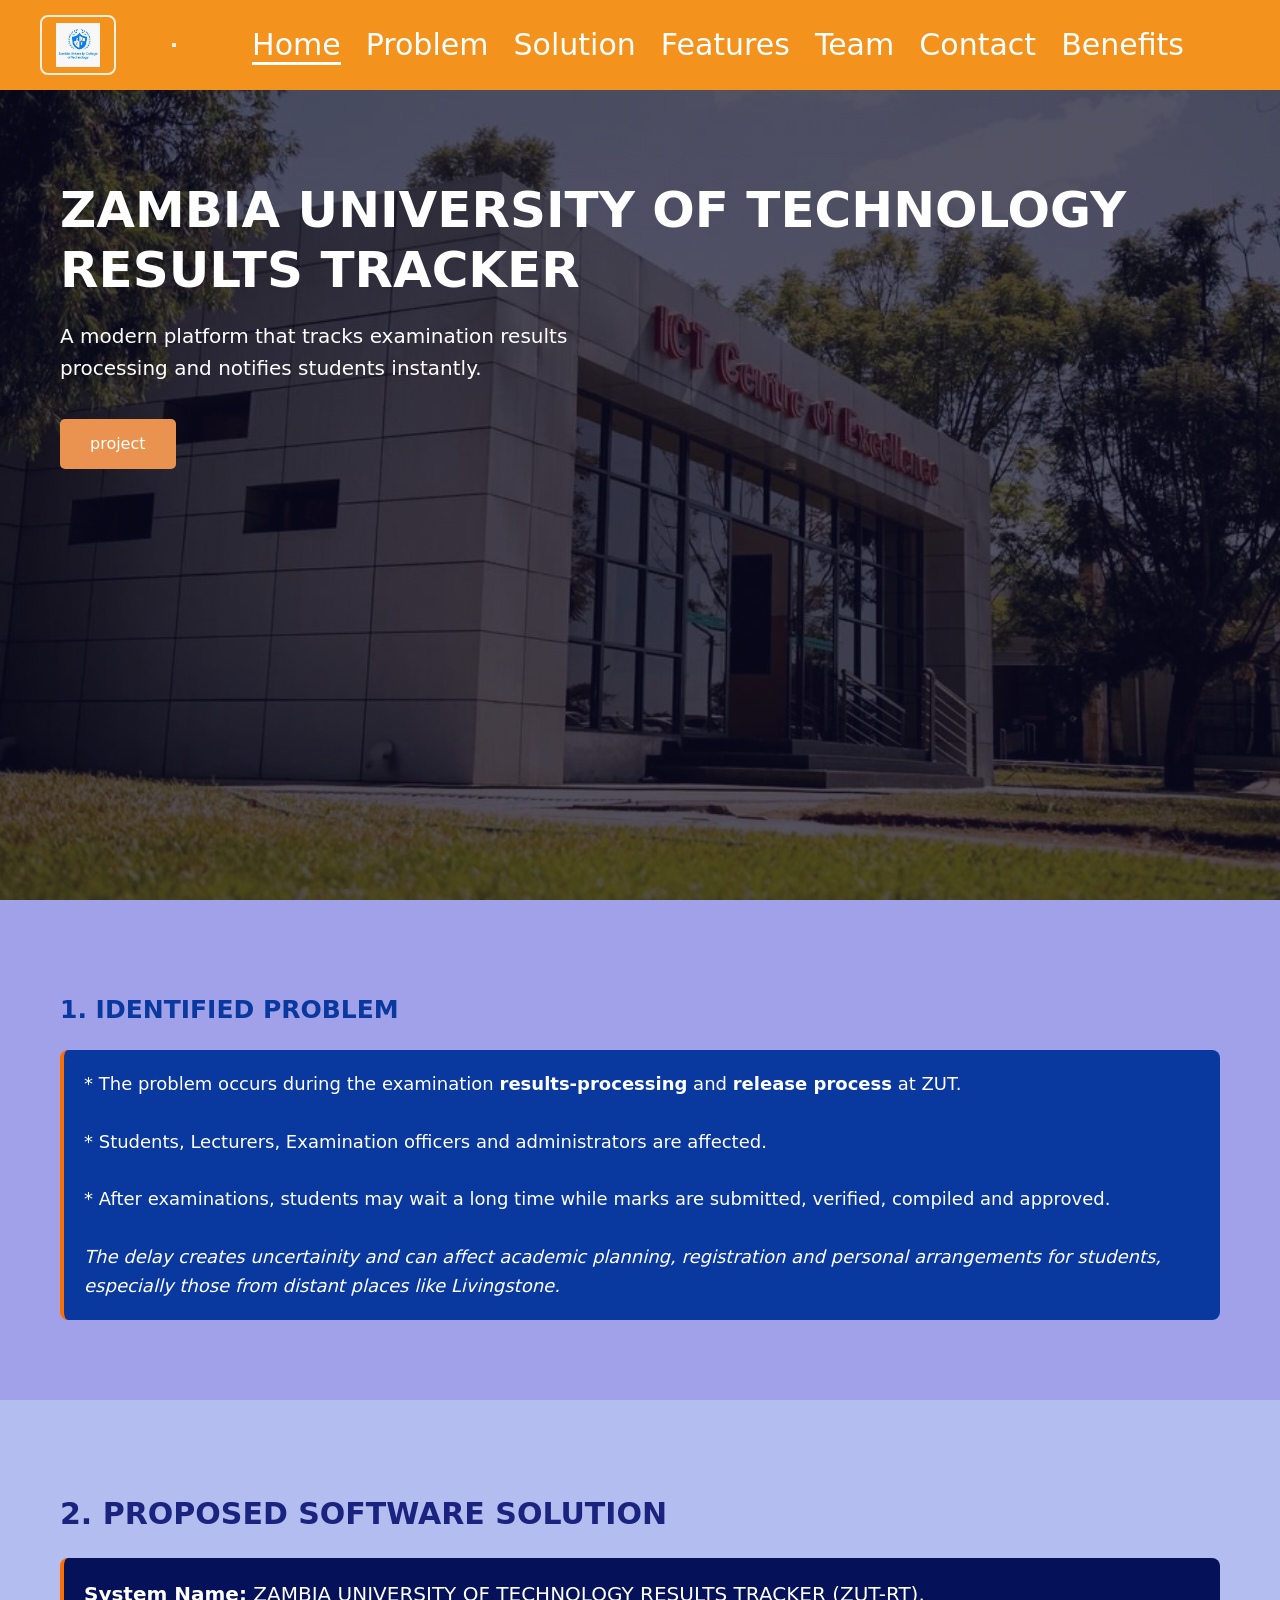
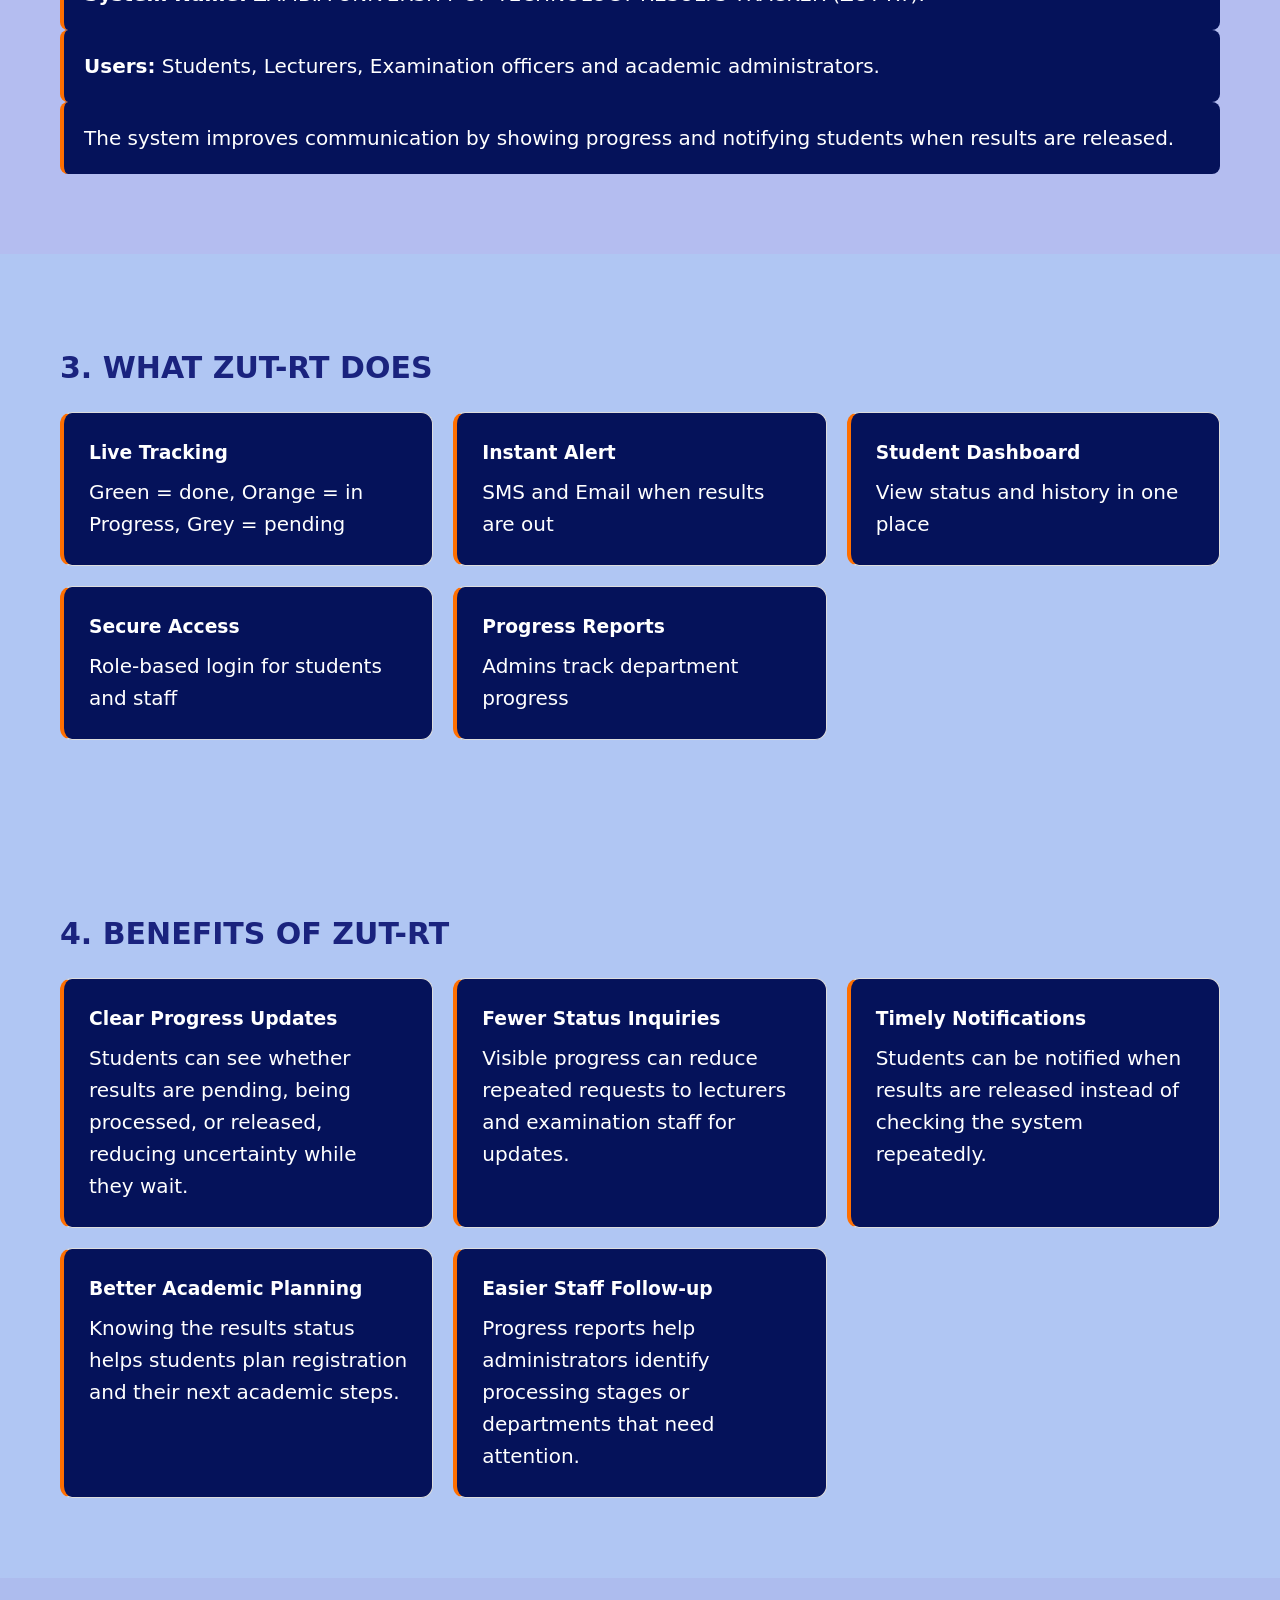
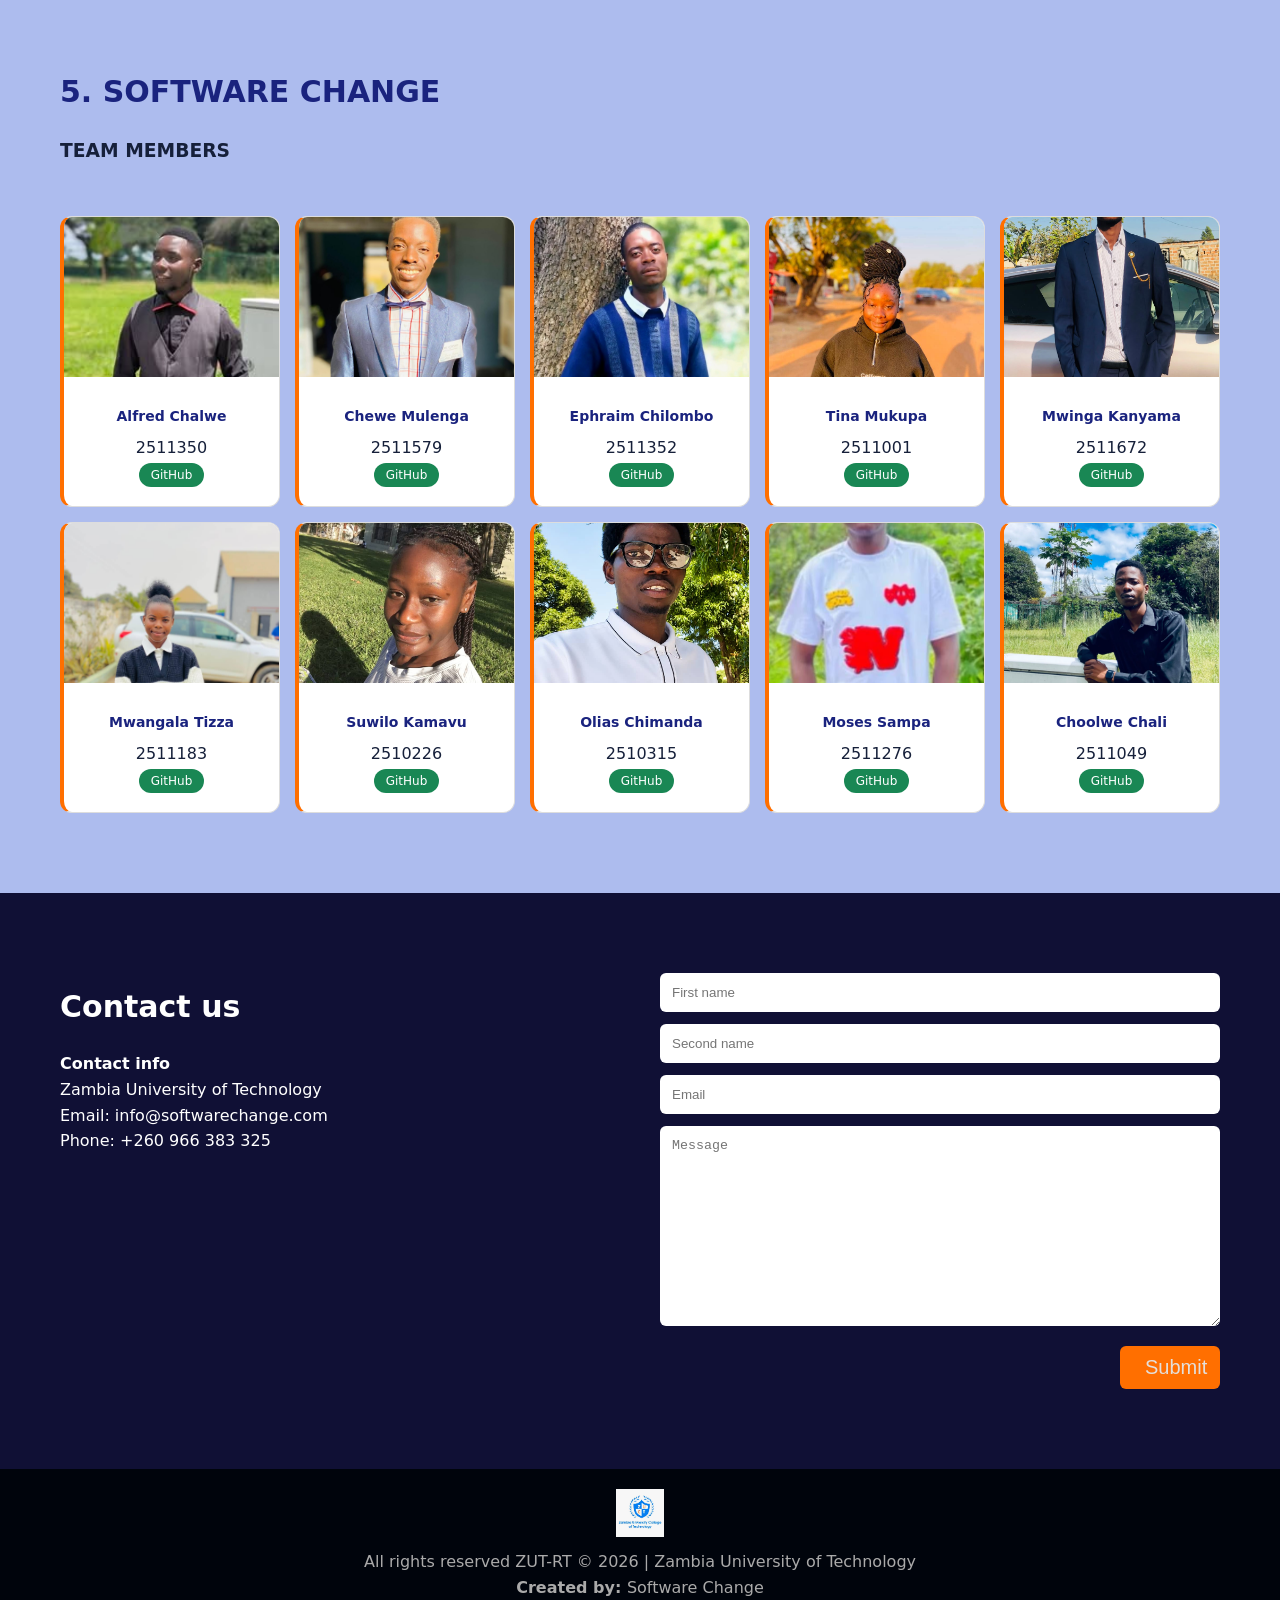
==== commit 168effd2: "Update index.html" ====
--- a/index.html
+++ b/index.html
@@ -28,7 +28,10 @@
 <!-- ZUT-RT 01(CHEWE):NAVIGATION  -->  
 <nav>
   <div class="logo"><img src="images/logo.jpg" alt="Zambia University of Technology"></div>
-  <div class="links">
+  <button class="menu-toggle" type="button" aria-label="Open navigation" aria-expanded="false" aria-controls="site-links">
+    <span></span><span></span><span></span>
+  </button>
+  <div class="links" id="site-links">
     <a href="#home">Home</a>
     <a href="#problem">Problem</a>
     <a href="#solution">Solution</a>
@@ -162,5 +165,7 @@
   <p>All rights reserved ZUT-RT © 2026 | Zambia University of Technology</p>
   <p><strong>Created by: </strong>Software Change</p>
 </footer>
+  <script src="script.js"></script>
 </body>
 </html>
+
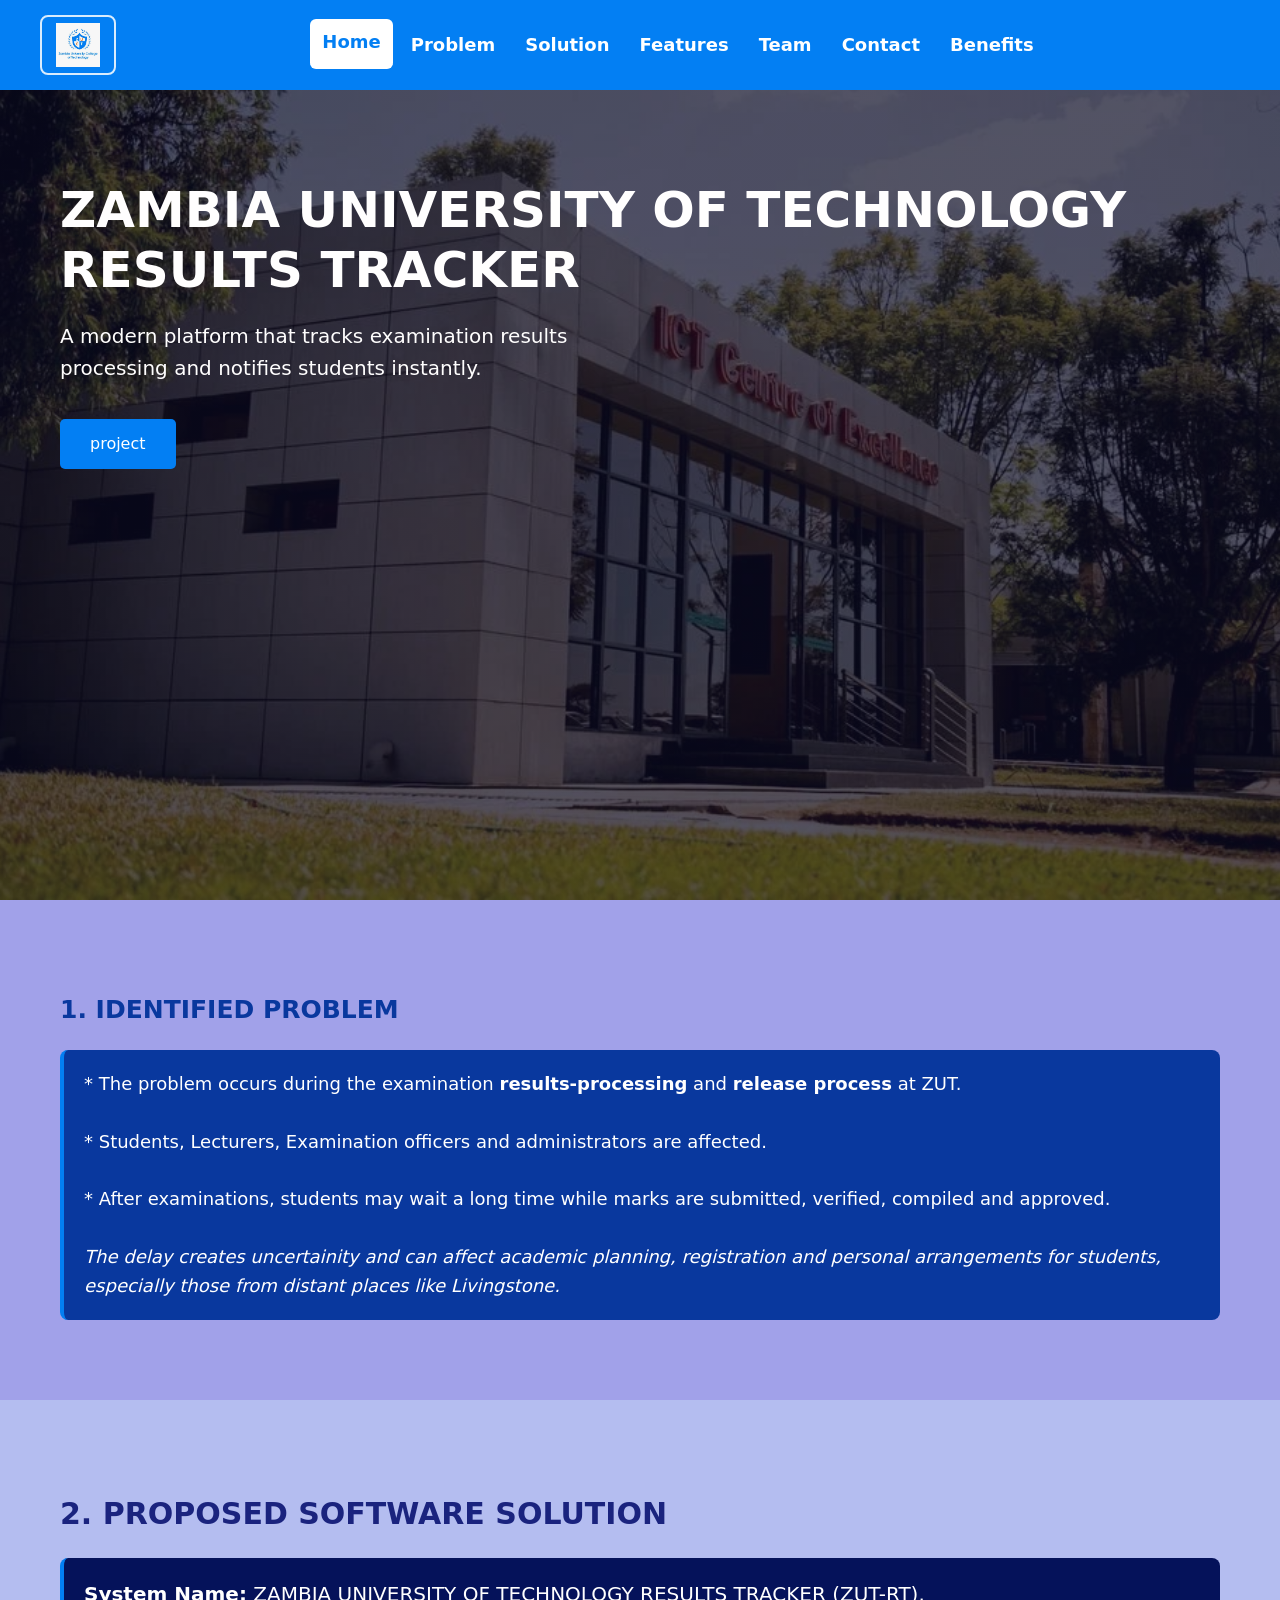
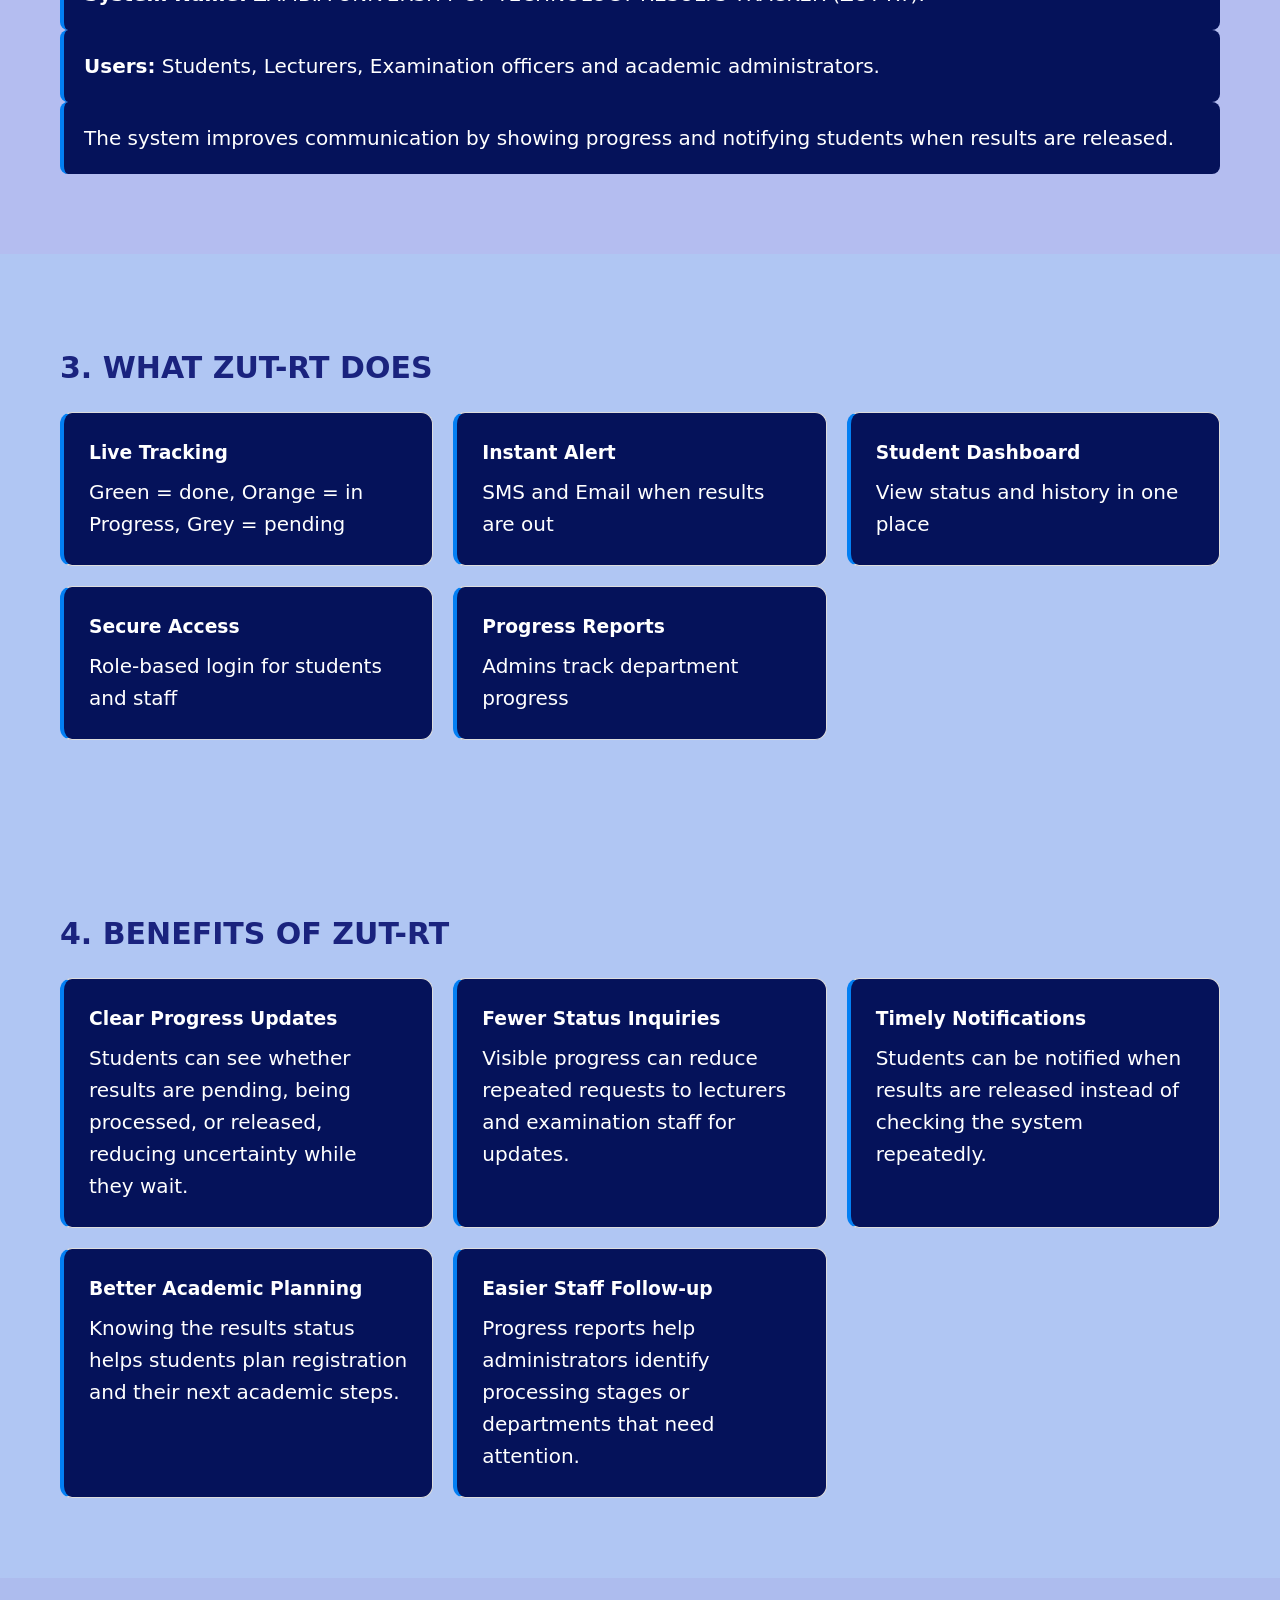
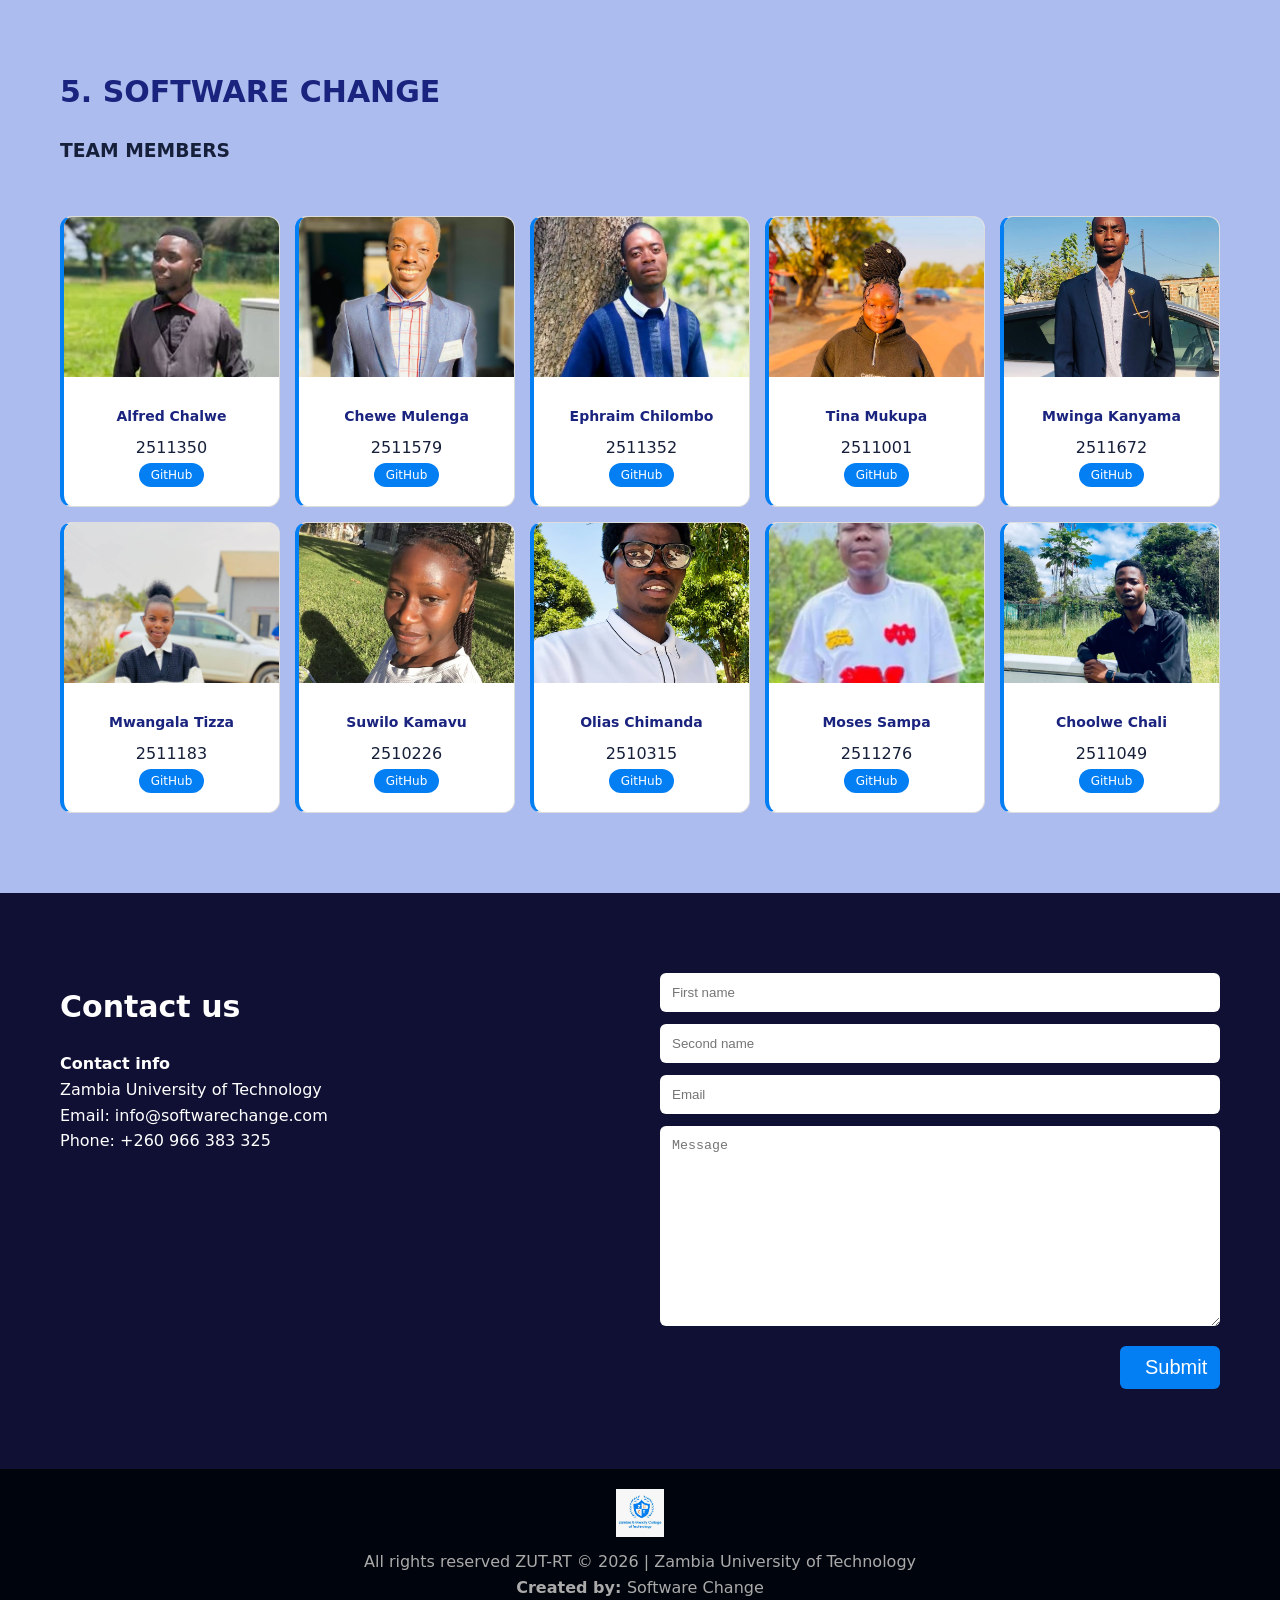
==== commit bbc3f705: "Update index.html Add username" ====
--- a/index.html
+++ b/index.html
@@ -136,7 +136,7 @@
     <div><img src="images/Ephraim.jpg" alt="Ephraim"><h3>Ephraim Chilombo</h3><p>2511352</p><a href="https://github.com/Ephraim123636" target="_blank" rel="noopener noreferrer">GitHub</a></div>
     <div><img src="images/tina.jpeg" alt="Tina"><h3>Tina Mukupa</h3><p>2511001</p><a href="https://github.com/tinamukpa" target="_blank" rel="noopener noreferrer">GitHub</a></div>
     <div><img src="images/kelvin.jpeg" alt="Mwinga"><h3>Mwinga Kanyama</h3><p>2511672</p><a href="https://github.com/kelvinkanyama" target="_blank" rel="noopener noreferrer">GitHub</a></div>
-    <div><img src="images/mangala.jpeg" alt="Mwangala"><h3>Mwangala Tizza</h3><p>2511183</p><a href="https://github.com/" target="_blank">GitHub</a></div>
+    <div><img src="images/mangala.jpeg" alt="Mwangala"><h3>Mwangala Tizza</h3><p>2511183</p><a href="https://github.com/mwangalatiza-star" target="_blank">GitHub</a></div>
     <div><img src="images/suwilo.jpeg" alt="Suwilo"><h3>Suwilo Kamavu</h3><p>2510226</p><a href="https://github.com/suwilo67" target="_blank" rel="noopener noreferrer">GitHub</a></div>
     <div><img src="images/olias.jpeg" alt="Olias"><h3>Olias Chimanda</h3><p>2510315</p><a href="https://github.com/oliaschimanda-commits" target="_blank" rel="noopener noreferrer">GitHub</a></div>
     <div><img src="images/moses.jpeg" alt="Moses"><h3>Moses Sampa</h3><p>2511276</p><a href="https://github.com/sampamoses-tech" target="_blank" rel="noopener noreferrer">GitHub</a></div>
--- a/style.css
+++ b/style.css
@@ -20,7 +20,7 @@
   top:0;
   left:0; 
   width:100%;
-  background:rgb(243, 147, 29);
+  background:rgb(29, 42, 165);
   color:white;
   display:flex; 
   justify-content:space-between; 
@@ -115,9 +115,6 @@
      color:white;
      font-size:30px;
  }
-#problem p:hover { 
-    background:#3004f3; 
-    color:white;
  }
 
 #solution {
@@ -363,7 +360,7 @@
     color:white; 
     text-decoration:none; 
     margin-left:20px; 
-    font-size:30px; 
+    font-size:14px; 
 }
 
 .links a:hover { 
@@ -509,7 +506,7 @@
 .nav a.link {
   color: rgba(255,255,255,.85);
   text-decoration: none;
-  font-size: .95rem;
+  font-size: .10rem;
   font-weight: 500;
   padding: 8px 14px;
   border-radius: 8px;
@@ -742,3 +739,232 @@
         font-size:32px;
     }
 }
+
+
+/* ==========================================================
+   ZUT-RT RESPONSIVE BRAND UPDATE
+   Logo accent: #037FF3 (bright technology blue)
+   ========================================================== */
+:root {
+  --brand-blue: #037ff3;
+  --brand-blue-dark: #0266c5;
+  --brand-blue-light: #eaf5ff;
+  --brand-white: #ffffff;
+}
+
+/* Branded navigation */
+nav {
+  background: var(--brand-blue);
+  min-height: 74px;
+  transition: background-color .25s ease, box-shadow .25s ease, padding .25s ease;
+}
+nav:hover,
+nav.zt-scrolled {
+  background: var(--brand-blue-dark);
+}
+.links {
+  display: flex;
+  align-items: center;
+  gap: 6px;
+}
+.links a {
+  margin-left: 0;
+  padding: 9px 12px;
+  border-radius: 6px;
+  font-size: 18px;
+  font-weight: 600;
+  transition: background-color .2s ease, color .2s ease, transform .2s ease;
+}
+.links a:hover,
+.links a.active {
+  color: var(--brand-blue);
+  background: var(--brand-white);
+  box-shadow: none;
+  transform: translateY(-1px);
+}
+.links a.active {
+  border-bottom: 0;
+}
+
+/* All main action buttons use the logo colour */
+.enter-btn,
+.contact-right button {
+  background: var(--brand-blue);
+  color: var(--brand-white);
+}
+.enter-btn:hover,
+.contact-right button:hover {
+  background: var(--brand-blue-dark);
+  color: var(--brand-white);
+}
+.enter-btn:focus-visible {
+  background: var(--brand-blue-dark);
+  outline: 3px solid rgba(255,255,255,.8);
+  outline-offset: 3px;
+}
+
+/* Branded card accents */
+#problem p,
+#solution p,
+.features-grid div,
+.team-grid div {
+  border-left-color: var(--brand-blue);
+}
+.team-grid a {
+  background: var(--brand-blue);
+}
+.team-grid a:hover {
+  background: var(--brand-blue-dark);
+}
+
+/* Mobile menu button */
+.menu-toggle {
+  display: none;
+  width: 44px;
+  height: 44px;
+  border: 0;
+  border-radius: 7px;
+  background: transparent;
+  cursor: pointer;
+  padding: 8px;
+}
+.menu-toggle span {
+  display: block;
+  width: 26px;
+  height: 3px;
+  margin: 5px auto;
+  border-radius: 3px;
+  background: var(--brand-white);
+  transition: transform .2s ease, opacity .2s ease;
+}
+
+/* Phones: hide desktop nav links and show a compact menu */
+@media (max-width: 768px) {
+  nav {
+    flex-direction: row;
+    align-items: center;
+    padding: 12px 16px;
+    min-height: 66px;
+  }
+
+  .logo img {
+    height: 40px;
+    max-width: 140px;
+  }
+
+  .menu-toggle {
+    display: block;
+    margin-left: auto;
+  }
+
+  .links {
+    display: none;
+    position: absolute;
+    top: 66px;
+    left: 0;
+    width: 100%;
+    padding: 10px 16px 16px;
+    background: var(--brand-blue-dark);
+    flex-direction: column;
+    align-items: stretch;
+    gap: 4px;
+    box-shadow: 0 8px 18px rgba(0,0,0,.18);
+  }
+
+  .links.mobile-open {
+    display: flex;
+  }
+
+  .links a {
+    width: 100%;
+    padding: 12px 14px;
+    font-size: 16px;
+  }
+
+  .links a:hover,
+  .links a.active {
+    color: var(--brand-blue-dark);
+    background: var(--brand-white);
+  }
+
+  /* Smaller text and spacing for phone screens */
+  section {
+    padding: 55px 18px;
+  }
+
+  #home {
+    padding-top: 130px;
+    min-height: 100svh;
+  }
+
+  .hero-content h1 {
+    font-size: clamp(28px, 8vw, 40px);
+  }
+
+  .hero-content p {
+    font-size: 17px;
+    line-height: 1.6;
+  }
+
+  h2 {
+    font-size: 25px;
+  }
+
+  #problem p,
+  #solution p,
+  .features-grid div p {
+    font-size: 16px;
+    line-height: 1.6;
+  }
+
+  .features-grid,
+  .team-grid,
+  #contact {
+    grid-template-columns: 1fr;
+  }
+
+  .team-grid {
+    gap: 18px;
+    margin-top: 30px;
+  }
+
+  .team-grid img {
+    height: 210px;
+  }
+
+  #contact {
+    gap: 25px;
+  }
+
+  .contact-right textarea {
+    height: 150px;
+  }
+
+  .contact-right button {
+    width: 100%;
+    float: none;
+    min-height: 46px;
+  }
+}
+
+/* Very small phones */
+@media (max-width: 420px) {
+  nav {
+    padding-left: 12px;
+    padding-right: 12px;
+  }
+
+  .logo img {
+    height: 36px;
+    max-width: 125px;
+  }
+
+  .hero-content h1 {
+    font-size: 27px;
+  }
+
+  section {
+    padding-left: 14px;
+    padding-right: 14px;
+  }
+}
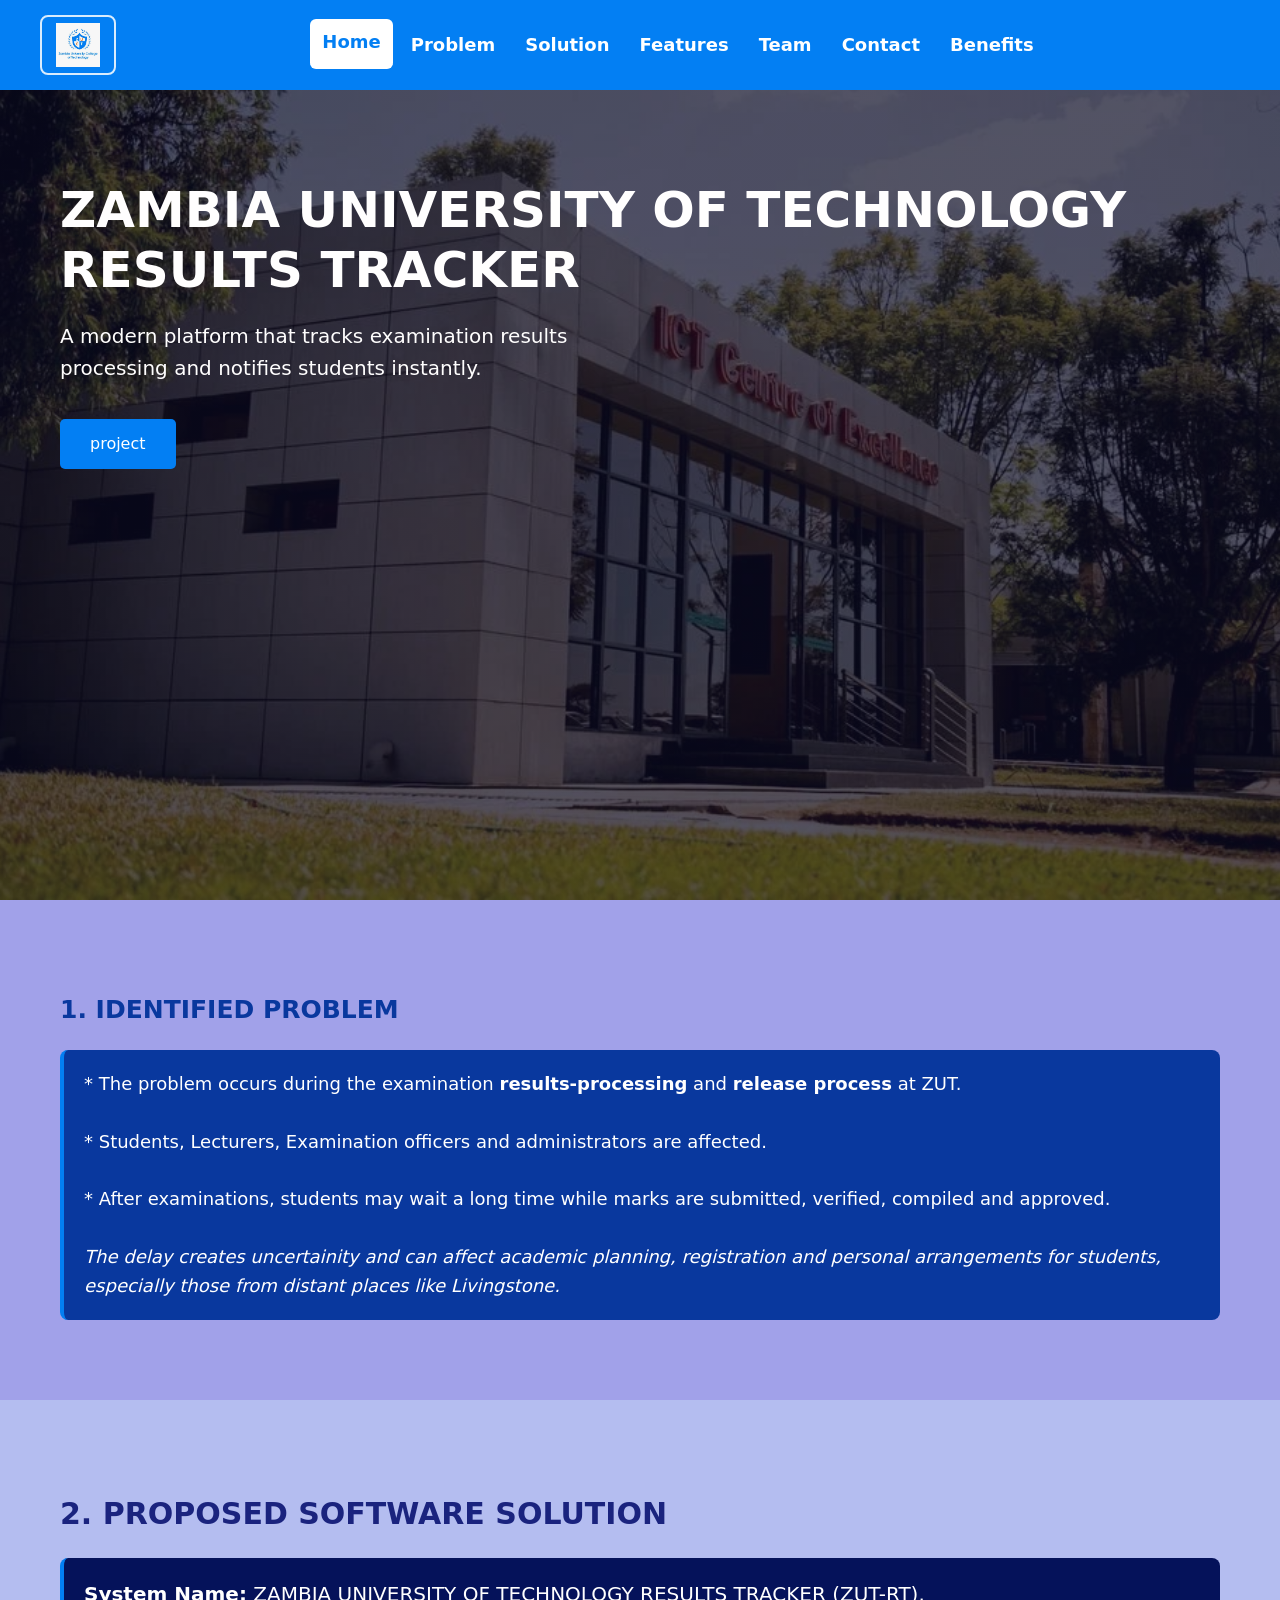
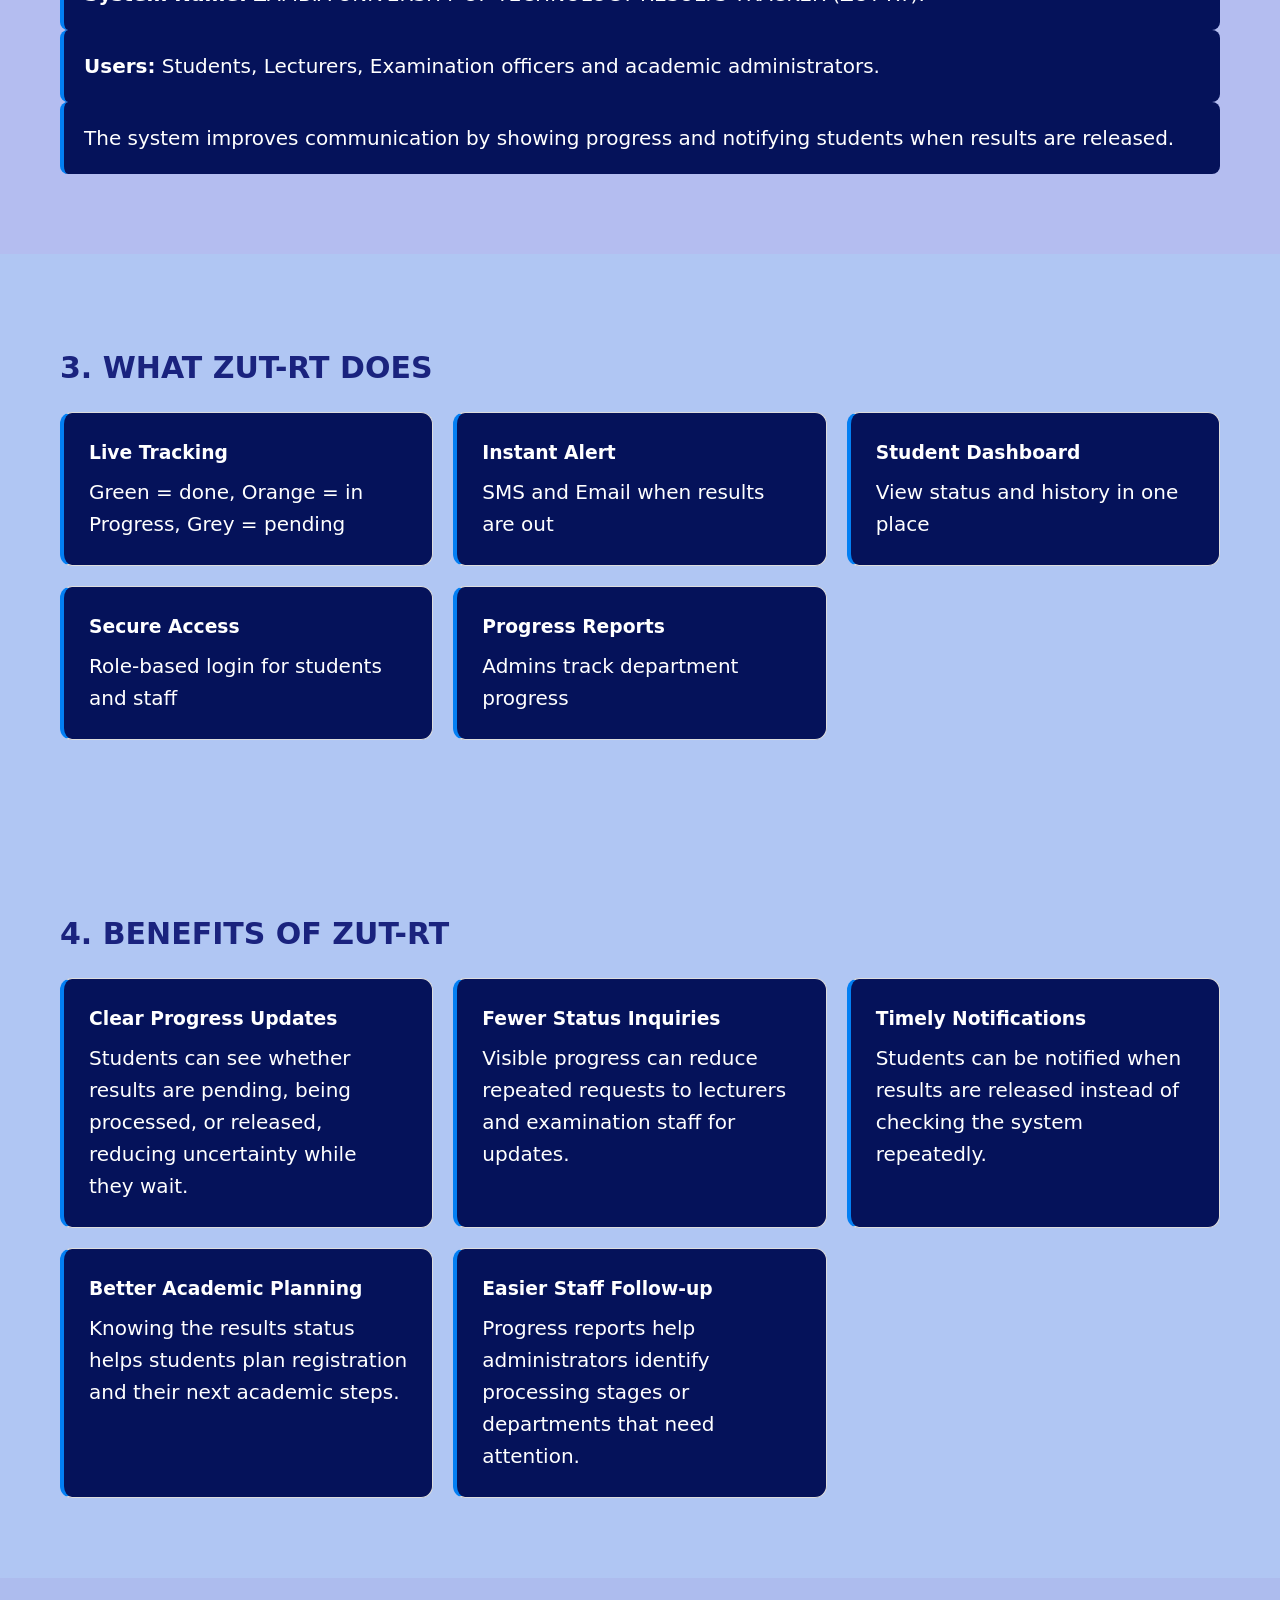
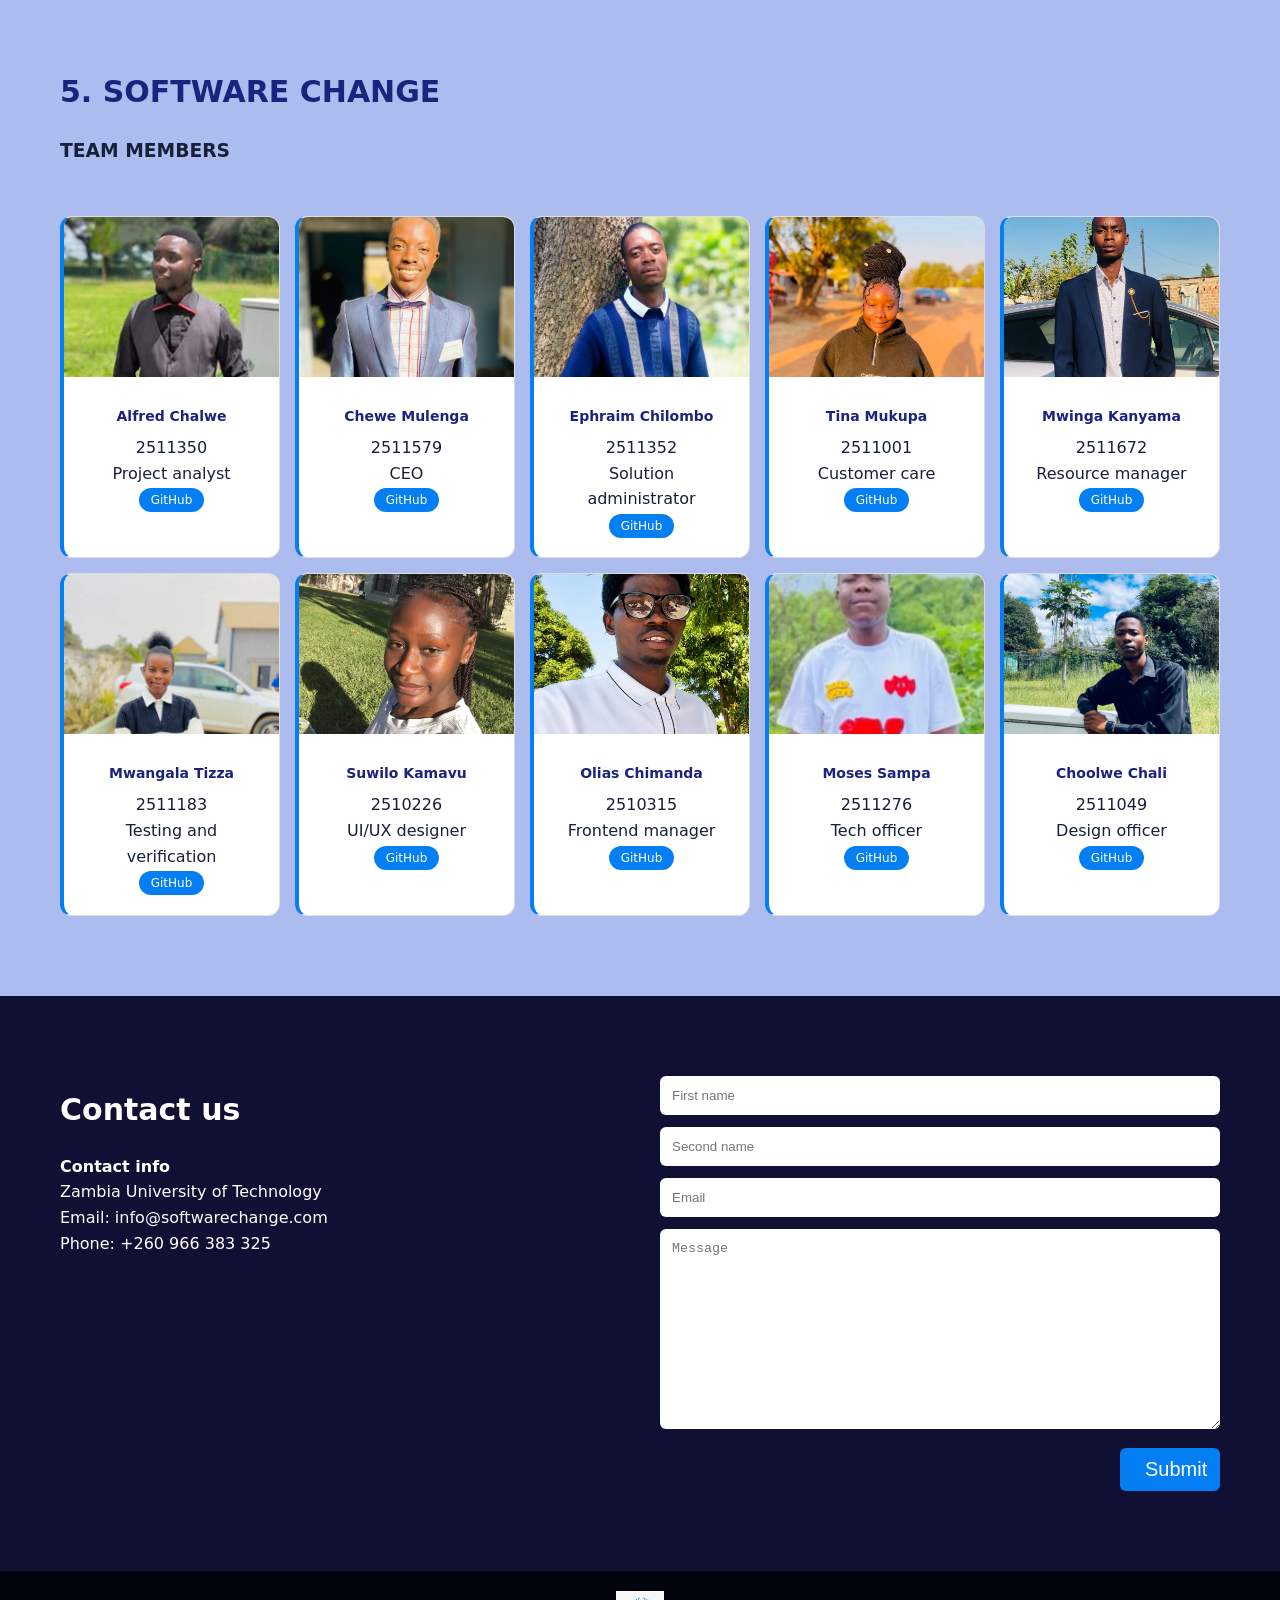
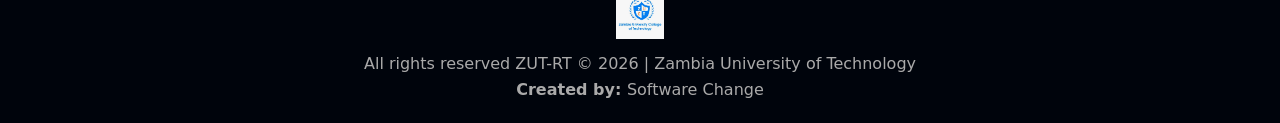
==== commit 567c1df2: "Update index.html added executive duties" ====
--- a/index.html
+++ b/index.html
@@ -1,19 +1,3 @@
-<!-- 
-================================================================================
-PROJECT:   ZAMBI UNIVERSITY COLLEGE OF TECHNOLOGY RESULTS TRACKER (ZUT-RT)  
-DEVELOPER:   SOFTWARE CHANGE
-VERSION:     1.0.0
-LAUNCH DATE:  05 October 2026
-PROJECT OVERVIEW:
-
-ZUT-RT is a proposed web-based platform designed for improving the publication,
-tracking and viewing of student results.
-
-ZUT-RT proposes a centralized, secure, and user-friendly system where students 
-can view thier results in real time,track academic progress and recieve notifications,
-while lecturers and administrators can efficiently manage and publish the results
-================================================================================
--->
 
 <!DOCTYPE html>
 <html lang="en">
@@ -131,16 +115,16 @@
   <h2>5. SOFTWARE CHANGE</h2>
   <h3>TEAM MEMBERS</h3>
   <div class="team-grid">
-    <div><img src="images/Engineer.jpg" alt="Alfred"><h3>Alfred Chalwe</h3><p>2511350</p><a href="https://github.com/favoursonchalwe-crypto" target="_blank" rel="noopener noreferrer">GitHub</a></div>
-    <div><img src="images/chewe.jpeg" alt="Chewe"><h3>Chewe Mulenga</h3><p>2511579</p><a href="https://github.com/cmulenga107-lgtm" target="_blank" rel="noopener noreferrer">GitHub</a></div>
-    <div><img src="images/Ephraim.jpg" alt="Ephraim"><h3>Ephraim Chilombo</h3><p>2511352</p><a href="https://github.com/Ephraim123636" target="_blank" rel="noopener noreferrer">GitHub</a></div>
-    <div><img src="images/tina.jpeg" alt="Tina"><h3>Tina Mukupa</h3><p>2511001</p><a href="https://github.com/tinamukpa" target="_blank" rel="noopener noreferrer">GitHub</a></div>
-    <div><img src="images/kelvin.jpeg" alt="Mwinga"><h3>Mwinga Kanyama</h3><p>2511672</p><a href="https://github.com/kelvinkanyama" target="_blank" rel="noopener noreferrer">GitHub</a></div>
-    <div><img src="images/mangala.jpeg" alt="Mwangala"><h3>Mwangala Tizza</h3><p>2511183</p><a href="https://github.com/mwangalatiza-star" target="_blank">GitHub</a></div>
-    <div><img src="images/suwilo.jpeg" alt="Suwilo"><h3>Suwilo Kamavu</h3><p>2510226</p><a href="https://github.com/suwilo67" target="_blank" rel="noopener noreferrer">GitHub</a></div>
-    <div><img src="images/olias.jpeg" alt="Olias"><h3>Olias Chimanda</h3><p>2510315</p><a href="https://github.com/oliaschimanda-commits" target="_blank" rel="noopener noreferrer">GitHub</a></div>
-    <div><img src="images/moses.jpeg" alt="Moses"><h3>Moses Sampa</h3><p>2511276</p><a href="https://github.com/sampamoses-tech" target="_blank" rel="noopener noreferrer">GitHub</a></div>
-    <div><img src="images/choolwe.jpeg" alt="Choolwe"><h3>Choolwe Chali</h3><p>2511049</p><a href="https://github.com/choolwechali2-max" target="_blank" rel="noopener noreferrer">GitHub</a></div>
+    <div><img src="images/Engineer.jpg" alt="Alfred"><h3>Alfred Chalwe</h3><p>2511350<br>Project analyst</p><a href="https://github.com/favoursonchalwe-crypto" target="_blank" rel="noopener noreferrer">GitHub</a></div>
+    <div><img src="images/chewe.jpeg" alt="Chewe"><h3>Chewe Mulenga</h3><p>2511579<br>CEO</p><a href="https://github.com/cmulenga107-lgtm" target="_blank" rel="noopener noreferrer">GitHub</a></div>
+    <div><img src="images/Ephraim.jpg" alt="Ephraim"><h3>Ephraim Chilombo</h3><p>2511352<br>Solution administrator</p><a href="https://github.com/Ephraim123636" target="_blank" rel="noopener noreferrer">GitHub</a></div>
+    <div><img src="images/tina.jpeg" alt="Tina"><h3>Tina Mukupa</h3><p>2511001<br>Customer care</p><a href="https://github.com/tinamukpa" target="_blank" rel="noopener noreferrer">GitHub</a></div>
+    <div><img src="images/kelvin.jpeg" alt="Mwinga"><h3>Mwinga Kanyama</h3><p>2511672<br>Resource manager</p><a href="https://github.com/kelvinkanyama" target="_blank" rel="noopener noreferrer">GitHub</a></div>
+    <div><img src="images/mangala.jpeg" alt="Mwangala"><h3>Mwangala Tizza</h3><p>2511183<br>Testing and verification</p><a href="https://github.com/mwangalatiza-star" target="_blank">GitHub</a></div>
+    <div><img src="images/suwilo.jpeg" alt="Suwilo"><h3>Suwilo Kamavu</h3><p>2510226<br>UI/UX designer</p><a href="https://github.com/suwilo67" target="_blank" rel="noopener noreferrer">GitHub</a></div>
+    <div><img src="images/olias.jpeg" alt="Olias"><h3>Olias Chimanda</h3><p>2510315<br>Frontend manager</p><a href="https://github.com/oliaschimanda-commits" target="_blank" rel="noopener noreferrer">GitHub</a></div>
+    <div><img src="images/moses.jpeg" alt="Moses"><h3>Moses Sampa</h3><p>2511276<br>Tech officer</p><a href="https://github.com/sampamoses-tech" target="_blank" rel="noopener noreferrer">GitHub</a></div>
+    <div><img src="images/choolwe.jpeg" alt="Choolwe"><h3>Choolwe Chali</h3><p>2511049<br>Design officer</p><a href="https://github.com/choolwechali2-max" target="_blank" rel="noopener noreferrer">GitHub</a></div>
   </div>
 </section>
 
